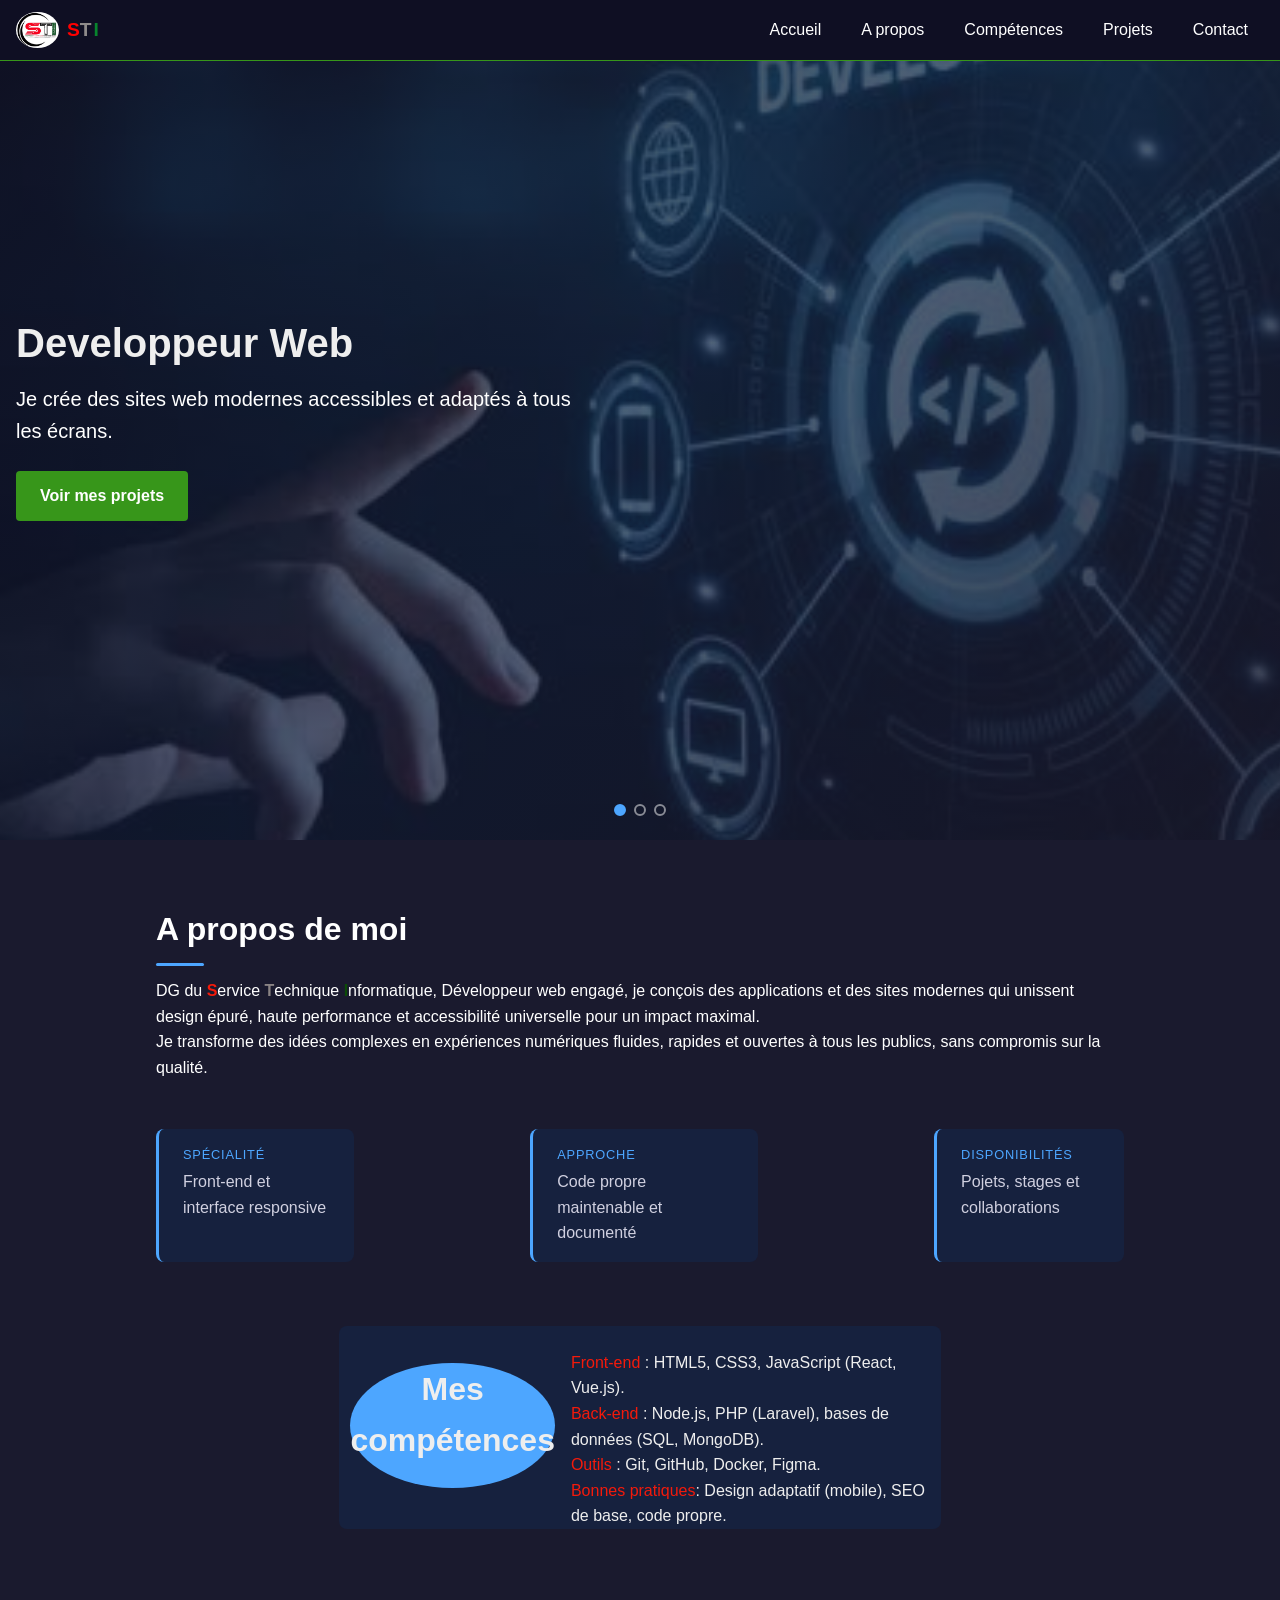
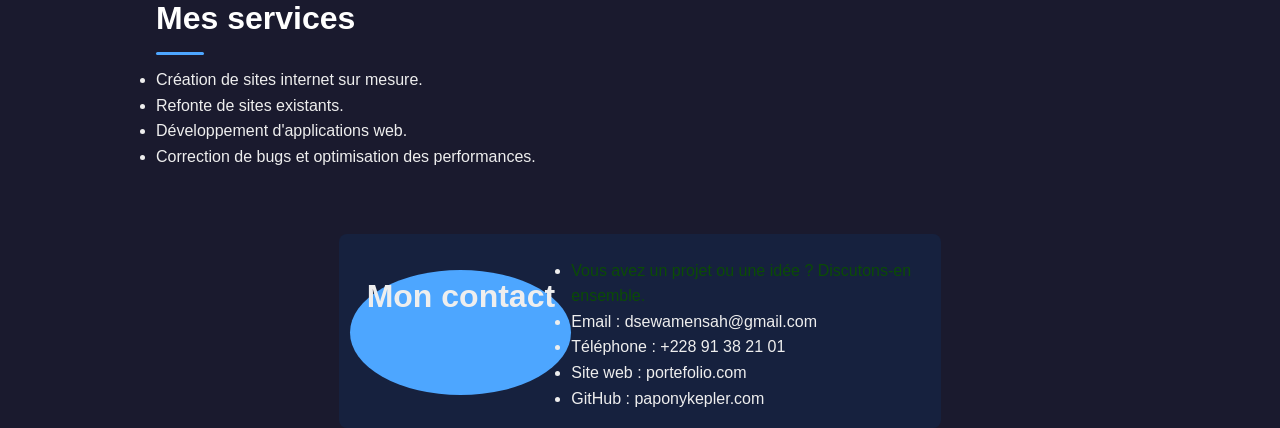
==== index.html @ 74daf508 "portefoliosit" ====
<!DOCTYPE html>
<html lang="en">


<head>
    <meta charset="UTF-8">
    <meta name="viewport" content="width=device-width, initial-scale=1.0">
    <link rel="icon" href="monlogo.jpg">
    <link rel="stylesheet" href="portefolio.css">
    <title>STI</title>   
    
</head>

<body>


    <header class="header">

    <div class="container bar">                                                                                       <!-- ici on a deux classes-->
        <a href="#accueil" class="logo">
            <img src="monlogo.jpg"  alt="logo">
            <span class="s">S<span class="t">T</span><span class="i">I </span></span>
        </a>
         <button type="button" aria-label="Ouvrir le menu" class="menu-btn" id="menu-btn" >  ☰ </button>      <!-- Création du bouton de l'icone menu-->
    </div>                                                                                                     <!-- aria-label: donne une accessibilité à l'icone du menu-->

    
    <nav class="menu" id="menu">
        <ul>
            <li> <a href="#accueil"> Accueil</a></li>
            <li> <a href="#a propos"> A propos</a></li>
            <li> <a href="#competences"> Compétences</a></li>
            <li> <a href="#projet"> Projets</a></li>
            <li> <a href="#contact"> Contact</a></li>
        </ul>
    </nav>

    </header>



    <main>
       <section  class="hero" id="hero">
           <div class="hero_slides">
              <article class="hero_slide  is-active">

                <div class="hero_bg" style="background-image: url(image1.jpg);"></div>
                <div class="cover"></div>

                <div class="hero_content">
                    <h1> Developpeur Web</h1>
                    <p>Je crée des sites web modernes accessibles et adaptés à tous les écrans.</p>
                    <a href="#" class="hero_btn"> Voir mes projets</a>
                </div>
              </article>

              <article class="hero_slide">
                <div class="hero_bg" style="background-image: url(image3.jpg);"></div>
                <div class="cover"></div>

                <div class="hero_content">
                <h1> Html, CSS, JavaScript</h1>
                <p> Des interfaces soignées avec code clair et facile à maintenir.</p>
                <a href="#" class="hero_btn"> Mes compétences</a>
                </div>
              </article>

              <article class="hero_slide">
                <div class="hero_bg" style="background-image: url(image5.jpg);"></div>
                <div class="cover"></div>

                  <div class="hero_content">
                  <h1> Travaillons ensemble</h1>  
                  <p> Disponible pour des projets, stages ou collaborations.</p>
                  <a href="#" class="hero_btn"> Me contacter</a>
                  </div>
              </article>
                
            </div>
  <!-- création des boutons qui vont permettre à l'utilisateur de revenir en arrière-->           
            <div class="hero_dots" role="tablist"  aria-label=" choisir une diapositive">
                <button type=" button" class=" hero_dot is-active" aria-label=" diapositive 1" aria-current="true"></button>
                <button type=" button" class=" hero_dot" aria-label=" diapositive 2"></button>
                <button type=" button" class=" hero_dot"  aria-label=" diapositive 3"></button>
            </div>
        
       </section>
            



         
    </main>
    <!--a propos-->
            <section class="section" id="a propos">
                <div class="container">
                   <h2 class="section-titre">A propos de moi</h2>
                   <div class="about">                    <!--zone qui porte le nom du rôle de la section-->
                      <div class="about_text">            <!--zone de texte du rôle-->
                        <p>DG du <strong style="color: #f31a0b"> S</strong>ervice 
                            <strong style="color: #8a8484">T</strong>echnique 
                            <strong style="color: #0b4b06">I</strong>nformatique,
                            Développeur web engagé, je conçois des applications et des sites modernes
                            qui unissent design épuré, haute performance et accessibilité universelle
                            pour un impact maximal.
                        </p>
                        <p>Je transforme des idées complexes en expériences numériques fluides, 
                          rapides et ouvertes à tous les publics, sans compromis sur la qualité.
                        </p>
                      </div>
                      <ul class="about_list">
                        <li><span class="about_label">Spécialité</span> Front-end et interface responsive</li>
                        <li><span class="about_label">Approche</span> Code propre maintenable et documenté</li>
                        <li><span class="about_label">Disponibilités</span> Pojets, stages et collaborations</li>
                      </ul>
                   </div>
                </div>
            </section>

            <!--compétences-->
            <section class="section2">
                <div class="container2">   <!--zone invisible-->
                    <div class="rond">
                    <h2 class="section-titre2"> Mes compétences</h2>  
                    </div>
                    <div class="competences">
                        <ul class="competences_list">
                             <li><span class="competences_label" style="color: #f31a0b">Front-end</span> : HTML5, CSS3, JavaScript (React, Vue.js).</li>
                             <li><span class="competences_label" style="color: #f31a0b">Back-end</span> : Node.js, PHP (Laravel), bases de données (SQL, MongoDB).</li>
                             <li><span class="competences_label" style="color: #f31a0b">Outils</span> : Git, GitHub, Docker, Figma.</li>
                             <li><span class="competences_label" style="color: #f31a0b">Bonnes pratiques</span>: Design adaptatif (mobile), SEO de base, code propre.</li>
                    </div>
                        </ul>
                </div>
            </section>

            <!--services-->
            <section class="section">
                <div class="container">
                   <h2 class="section-titre"> Mes services</h2> 
                   <div class="services">
                       <ul class="services_list">
                           <li><span class="services_label">Création de sites internet sur mesure.</span></li>
                           <li><span class="services_label">Refonte de sites existants.</span></li>
                           <li><span class="services_label">Développement d'applications web.</span></li>
                           <li><span class="services_label">Correction de bugs et optimisation des performances.</span></li>
                       </ul>
                    
                    </div>
                    
                </div>
            </section>

            <!--contact-->
            <section class="section4">
                <div class="container4">
                    <div class="rond">
                       <h2 class="section-titre4"> Mon contact</h2> 
                    </div>
                   <div class="contact">
                       <ul class="contact_list">
                            <li><span class="contact_label" style="color:#0b4b06">Vous avez un projet ou une idée ? Discutons-en ensemble.</span></li>
                            <li><span class="contact_label">Email : dsewamensah@gmail.com</span></li>
                            <li><span class="contact_label">Téléphone : +228 91 38 21 01</span></li>
                            <li><span class="contact_label">Site web : portefolio.com</span></li>
                            <li><span class="contact_label">GitHub : paponykepler.com</span></li>
                       </ul>
                   </div>
                </div>
            </section>


    <footer>

    </footer>
    <script src="portefolio.js">
        
    </script>
</body>
</html>
---- portefolio.css ----
*{                              /* l'étoile est un sélecteur universel que veut 
                               qu'on applique ces 3 propriétés à toutes les balises de la page web*/
    box-sizing: border-box;
    margin: 0;
    padding: 0;
}

body{                                           /* Ce sélecteur body c'est pour définir la police des textes*/
    font-family: Arial, sans-serif;
    background: #1a1a2e;
    color: #eee;                                       /* couleur des textes*/
    line-height: 1.6;                                    /*hauteur entre les lignes de textes pour une bonne visibilité*/
}

.header{
    position: fixed;                                     /* pour que le header ne bouge pas*/
    top: 0;                                              /*pas de padding ni de margin*/
    left: 0;
    right: 0;
    border-bottom: 1px solid #37961a;
    background: #0f0f23;
    z-index: 100;                              /* pour qu'en défilant la page du site les choses passent en dessous du nom du header qui est en haut*/
}


.container{
    max-width: 1000px; 
    margin: 0 auto;
    padding: 0 1rem;
}


.bar{
    display: flex;
    justify-content: space-between;    /* met l'espace entre les textes et les objets qui sont sur header*/
    align-items: center;            /* veut dire centrer verticalement */
    height: 60px; 
}

a{
    color: #4da6ff;
   text-decoration: none;         /* Pour enlever le soulignement d'un lien */
}

.logo img{                /*ceci concerne uniquement l'image du logo*/
    display: block;
    height: 36px;
    width: auto;
    border-radius: 50%;    /* pour rendre le logo rond*/
}

.logo{                       /* cette classe concerne le logo et son nom*/
    display: inline-flex;
    align-items: center;
    gap: 0.5rem;
    font-size: 1.2rem;
    font-weight: bold;
    color: #fff; 
}
.s{
    color: red;
}

.t{
    color: rgb(143, 139, 139);
    
}

.i{
    color: rgb(8, 133, 45);
    padding-left: 0.12rem;         
}

.menu-btn{                              /*style du bouton*/
    display: block;
    font-size: 1.5rem;                 /*1rem= 16px*/
    background: none;                  /*que l'icone du menu n'est pas de couleur de fond*/
    border: 1px solid #555;
    color: #fff;
    padding: 0.3rem 0.6rem;
    cursor: pointer;
    border-radius: 4px;
}

.menu{
    display: none;
    position: fixed;
    top: 60px;
    left: 0;
    right: 0;
    bottom: 0;
    background: 0;
    background: #16213e;
    padding: 1rem;
    z-index: 99;

}

.menu.open{
    display: block;
}

.menu ul{
    list-style: none;

}

.menu li {
    margin-bottom: 0.5rem;

}

.menu a {
    display: block;
    color: #fff;
    padding: 1rem;
    border-radius: 4px;
}

.menu a:hover{
    background: rgb(63, 95, 63);
   
}


/* affichage écran ordinateur*/
 @media (min-width: 768px){ 
       .header{
        display: flex;
        align-items: center;
        justify-content: center;
        padding: 0 1rem;
       }
       .bar{
        flex: 1;                  /* occupe l'espace qui est disponible*/
        max-width: 1000px;
        padding: 0;
       }
       .menu-btn{
        display: none;             /*pour cacher le menu*/
       }
       .menu{
        display: block;
        position: static;
        background: none;
        padding: 0;
        width: auto;
       }
       .menu ul{
        display: flex;
        gap: 0.5rem;
        
       }
       .menu li{
        margin: 0;

       }

       .menu a{
        padding: 0.5rem 1rem;
        font-size: 1rem;
       }
    }

    /*intégrer le contenu du menu sur l'écran du menu*/
    body.menu-open{
        overflow: hidden;             /* overflow dans le contexte de menu-open bloque la page principale web et n'ouvre que le menu*/
    }

    @media (min-width: 768px){                  /*si width < 768px c'est écran de téléphone, si width >= 768px c'est écran d'ordinateur*/
    
        body.menu-open{
            overflow: auto;           /*pour fair apparaître la barre de défilement lorsque le texte du menu déborde*/
        }
    }
    
    
    /* le code ci-dessous permet de styliser une section principale 
    pour qu'elle occupe toute la largeur de l'écran et 
    s'adapte automatiquement à la hauteur restante de la
    fenêtre d'affichage sans provoquer de barre de défilement. */
    .hero{ 
        position: relative;
        width: 100%;
        height: calc(100vh - 60px);             /*pour ne pas scroller en utilise vh */
        min-height: 400px;
        overflow: hidden;                     /*Masque tout contenu, image ou animation qui
                                                 dépasse les limites de ce conteneur.*/
    }

    .hero_slides{
        position: relative;
        width: 100%;
        height: 100%;

    }

    .hero_slide{
        position: absolute;
        inset: 0;             /* inset a 4 valeurs en lui : top, left, right, bottom */
        opacity: 0;           /*  opacity zéro :veut dire invisible*/
        visibility: hidden;   /* l'objet sera invisible mais va garder sa place*/  /* c'est un peu comme display: none; mais celui-ci enlève carrément l'objet*/
        transition: opacity 0.5s ease-in-out, visibility 0.5s ease-in-out;
    }

    .hero_slide.is-active{
        opacity: 1;
        visibility: visible;
        z-index: 1;
    }

    .hero_bg{
        position: absolute;
        inset: 0;
        background-size: cover;              /* pour agrandir une seule image afin qu'elle occupe tout l'écran*/
        background-position: center;
        
        transform: scale(1);
        transition: transform 0.5s ease;
    }

    

    .hero_slide.is-active .hero_bg{
        transform: scale(1.6);
    }

    .cover{
        position: absolute;
        inset: 0;
        background: linear-gradient(                                                  /*couleur de la couverture*/
            135deg,
            rgba(15, 15, 35, 0.85) 0%,
            rgba(22, 33, 62, 0.7) 50%,
            rgba(26, 26, 46, 0.85) 100%
        );
    }

    .hero_content{
        position: relative;
        z-index: 2;
        display: flex;
        flex-direction: column;
        justify-content: center;
        height: 100%;
        padding: 2rem 1rem;
        max-width: 600px;
    }

    .hero_content h1{
        font-size: clamp(1.75rem, 5vw, 2.5rem);    /* pour s'adapter aux 2 écrans*/
        margin-bottom: 1rem;
        line-height: 1.2;

    }
    .hero_content p{
        font-size: clamp(1rem, 2vw, 1.25rem); 
        color: #fff;
        margin-bottom: 1.5rem;
    }

    .hero_btn{
        display: inline-block;
        align-self: flex-start; /*le bouton doit être très petit*/
        background: #37961a;
        color: #fff;
        padding: 0.75rem 1.5rem;
        border-radius: 4px;
        font-weight: bold;
        transition: background 0.2s;
    }

    .hero_btn:hover{
        background: #3d8fd9;
    }

    .logo:hover {
       color: white;
    }

    .hero_dots{
        position: absolute;     /* donne une autre position indépendante de la position principale des autres*/
        bottom: 1.5rem;
        left: 50%;              /* doit se situer au milieu*/
        transform: translateX(-50%); /* déplacer un peu vers la gauche par rapport à sa position initiale*/
        z-index: 3;
        display: flex;
        gap: 0.5rem;
    }

    .hero_dot{
        width: 12px;
        height: 12px;
        border-radius: 50%;
        border: 2px solid #fff;
        background: transparent;
        cursor: pointer;
        transition: opacity 0.2s, background 0.2s;
        padding: 0;
        opacity:0.5;
    }

    .hero_dot.is-active,
    .hero_dot:hover{
        opacity: 1;
        background: #4da6ff;
        border-color: #4da6ff;
    }


    /*style section*/

/*Mise en forme de la section 1*/
    .section{
        padding: 4rem 0;
    }

    .section-titre{
        font-size: clamp(1.5rem, 5vw, 2rem);    /*pr que la taille s'adapte au tel et à l'ordi*/
        margin-bottom: 0.75rem;
        color: #fff;
    }
    .section-titre::after{                  /*tracer un petit trait en dessous du titre*/
        content:"";                         /* pour que le trait s'affiche*/
        display: block; 
        width: 48px;
        height: 3px;
        margin-top:0.5rem;
        background: #4da6ff;             /* couleur du trait*/
        border-radius: 4px;
    }
    .about{
        display: grid;
        gap: 2rem;
    }

    .about_text{
        margin-bottom: 1rem;
        color: #fff;
    }
    .about_list{
        list-style: none;
        display: flex;
        gap: 11rem;
    }

    .about_list li{
        padding: 1rem 1.5rem;
        background: #16213e;
        border-radius: 8px;
        border-left: 3px solid #4da6ff;
        color: #d0d0e0;
    }
     .about_label{
        display: block;
        font-size: 0.8rem;  
        text-transform: uppercase;         /* met les textex en majuscule sans passer par html*/
        letter-spacing: 0.05rem;           /*met un petit écart entre les lettres*/
        color: #4da6ff;
        margin-bottom: 0.25rem;
     }


/*Mise en forme de la section 2*/
    .section2{
        display: flex;
        justify-content: center;
    }
    .container2{
        background-color: #16213e;
        padding-top: 1.5rem;
        width:47%;
        display: flex;
        justify-content:center;
        padding-bottom: 0.1px;
        padding-left: 0.70rem;
        border-radius: 0.5rem;
        
     }

    .rond{
       background:#4da6ff;
        border-radius:55%;
        width:250px;
        height:125px;
        margin-bottom:2rem;
        margin-top: 0.8rem;
        padding: 0.75rem 0;
        align-items: flex-start;
    
    } 
    .section-titre2{
        font-size: clamp(1.5rem, 5vw, 2rem);
        text-align: center;
        display:flex;
        justify-content:center;
        margin-top:-11px;
        
    }
    .competences_list li{
        list-style: none;
        margin-left:1rem;
        /* flex-direction: column; */   
    }
    




     .section4{
        display: flex;
        justify-content: center;
    }
    .container4{
        background-color: #16213e;
        padding-top: 1.5rem;
        width:47%;
        display: flex;
        justify-content:center;
        padding-bottom: 0.1px;
        padding-left: 0.70rem;
        border-radius: 0.5rem;
        
     }

    .rond{
       background:#4da6ff;
        border-radius:55%;
        width:250px;
        height:125px;
        margin-bottom:2rem;
        margin-top: 0.8rem;
        padding: 0.75rem 0;
        align-items: flex-start;
    
    } 
    .section-titre4{
        font-size: clamp(1.5rem, 5vw, 2rem);
        text-align: center;
        display:flex;
        justify-content:center;
        margin-top:-11px;
        
    }
    .competences_list li{
        list-style: none;
        margin-left:1rem;
        /* flex-direction: column; */   
    }
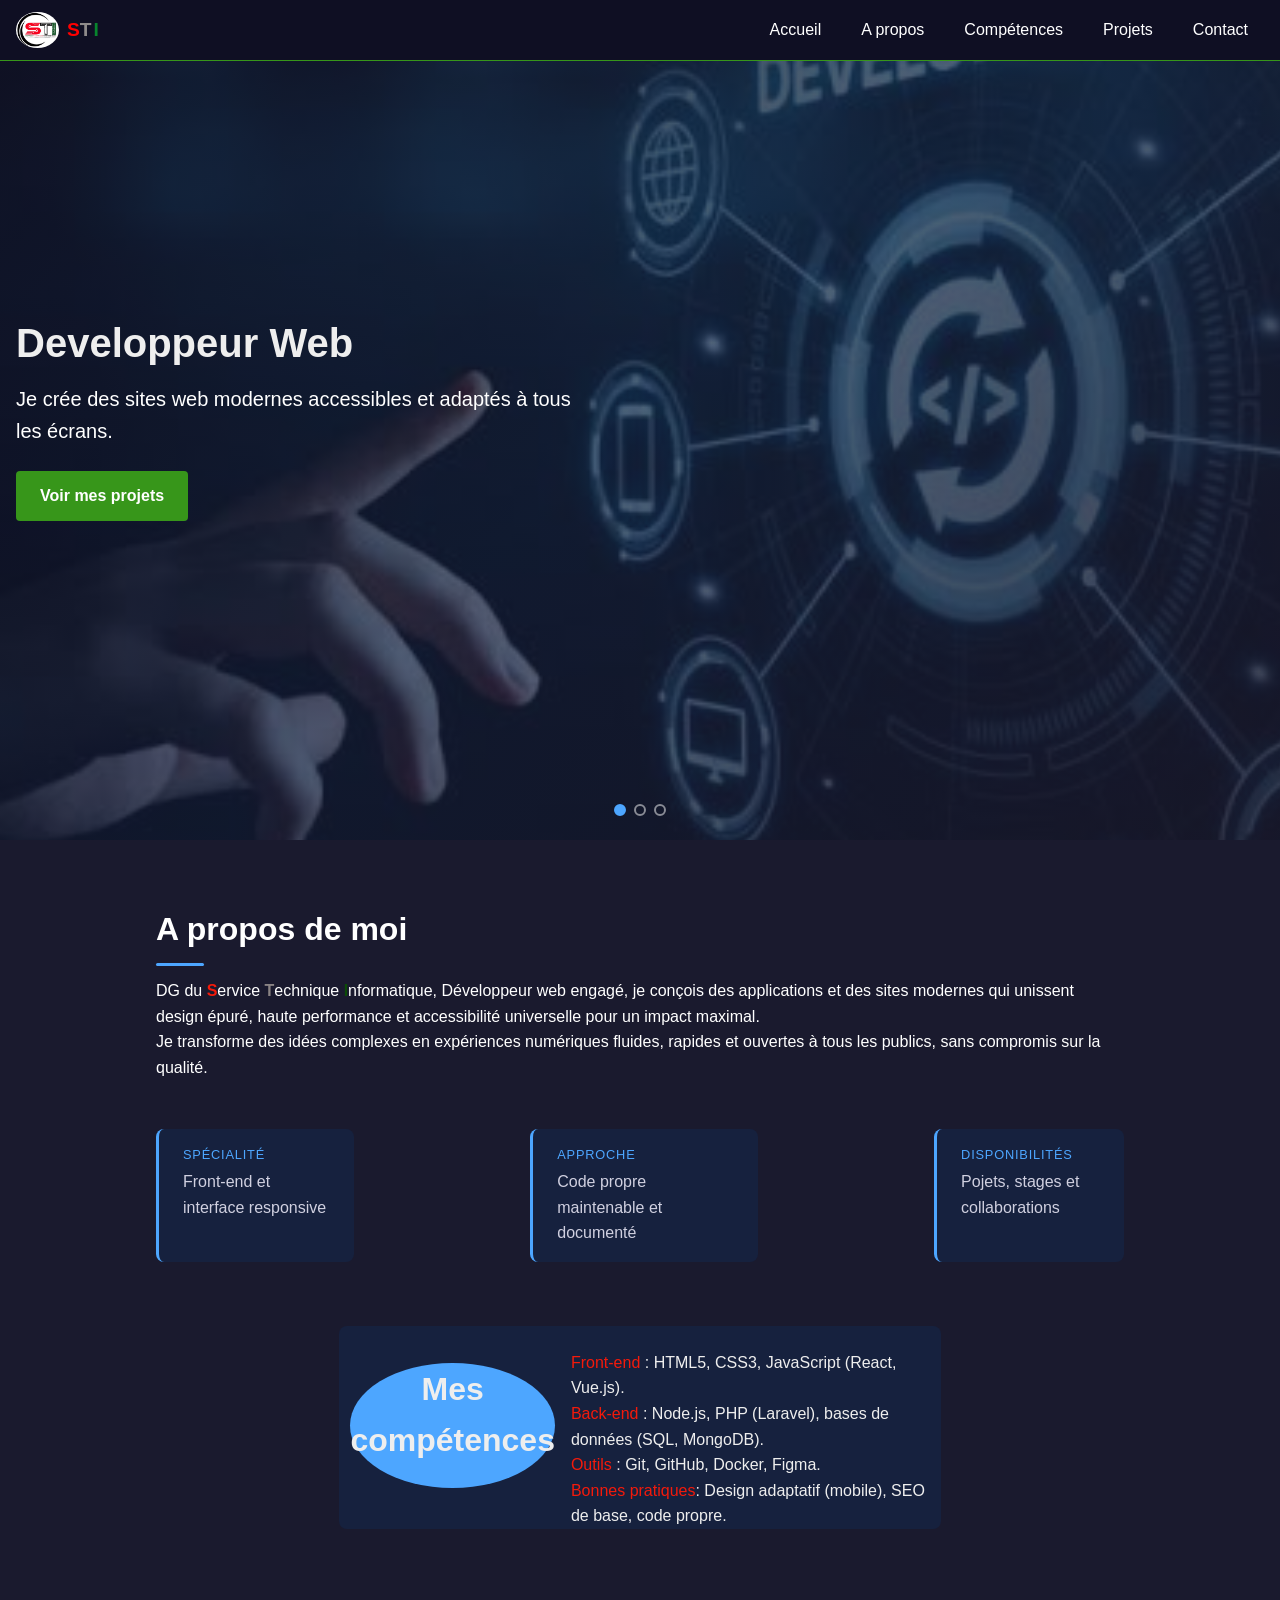
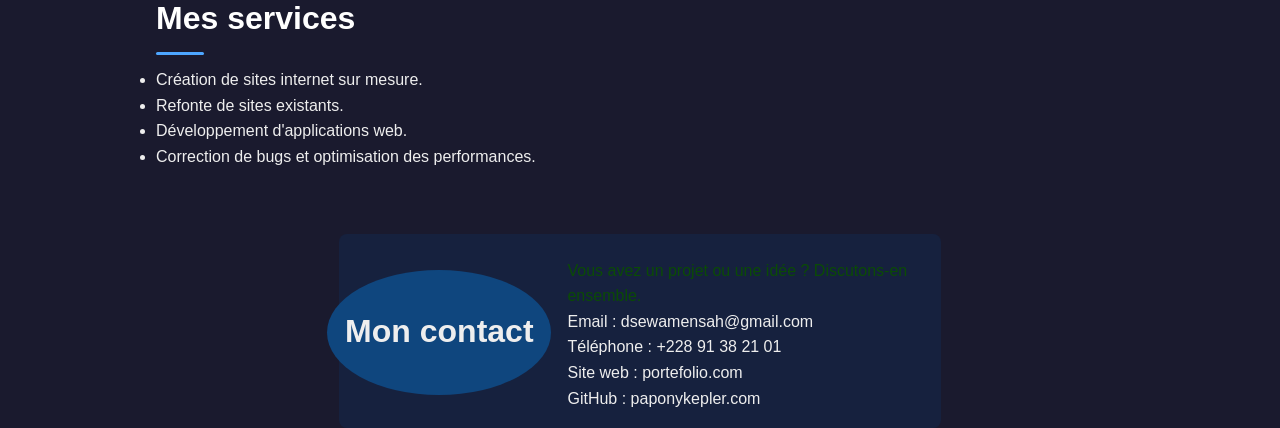
==== commit bc3b79ce: "portefoliosit" ====
--- a/index.html
+++ b/index.html
@@ -120,7 +120,7 @@
             <!--compétences-->
             <section class="section2">
                 <div class="container2">   <!--zone invisible-->
-                    <div class="rond">
+                    <div class="rond2">
                     <h2 class="section-titre2"> Mes compétences</h2>  
                     </div>
                     <div class="competences">
@@ -154,7 +154,7 @@
             <!--contact-->
             <section class="section4">
                 <div class="container4">
-                    <div class="rond">
+                    <div class="rond4">
                        <h2 class="section-titre4"> Mon contact</h2> 
                     </div>
                    <div class="contact">
--- a/portefolio.css
+++ b/portefolio.css
@@ -378,7 +378,7 @@
         
      }
 
-    .rond{
+    .rond2{
        background:#4da6ff;
         border-radius:55%;
         width:250px;
@@ -406,8 +406,8 @@
 
 
 
-
-     .section4{
+/*Mise en forme de la section 4*/
+    .section4{
         display: flex;
         justify-content: center;
     }
@@ -417,14 +417,14 @@
         width:47%;
         display: flex;
         justify-content:center;
-        padding-bottom: 0.1px;
-        padding-left: 0.70rem;
+        padding-bottom: 0.2px;
+        padding-left: -8px;
         border-radius: 0.5rem;
         
      }
 
-    .rond{
-       background:#4da6ff;
+    .rond4{
+       background:#0f467e;
         border-radius:55%;
         width:250px;
         height:125px;
@@ -432,6 +432,7 @@
         margin-top: 0.8rem;
         padding: 0.75rem 0;
         align-items: flex-start;
+        margin-left: -12px;
     
     } 
     .section-titre4{
@@ -439,10 +440,10 @@
         text-align: center;
         display:flex;
         justify-content:center;
-        margin-top:-11px;
-        
-    }
-    .competences_list li{
+        margin-top: 24px;
+        
+    }
+    .contact_list li{
         list-style: none;
         margin-left:1rem;
         /* flex-direction: column; */   
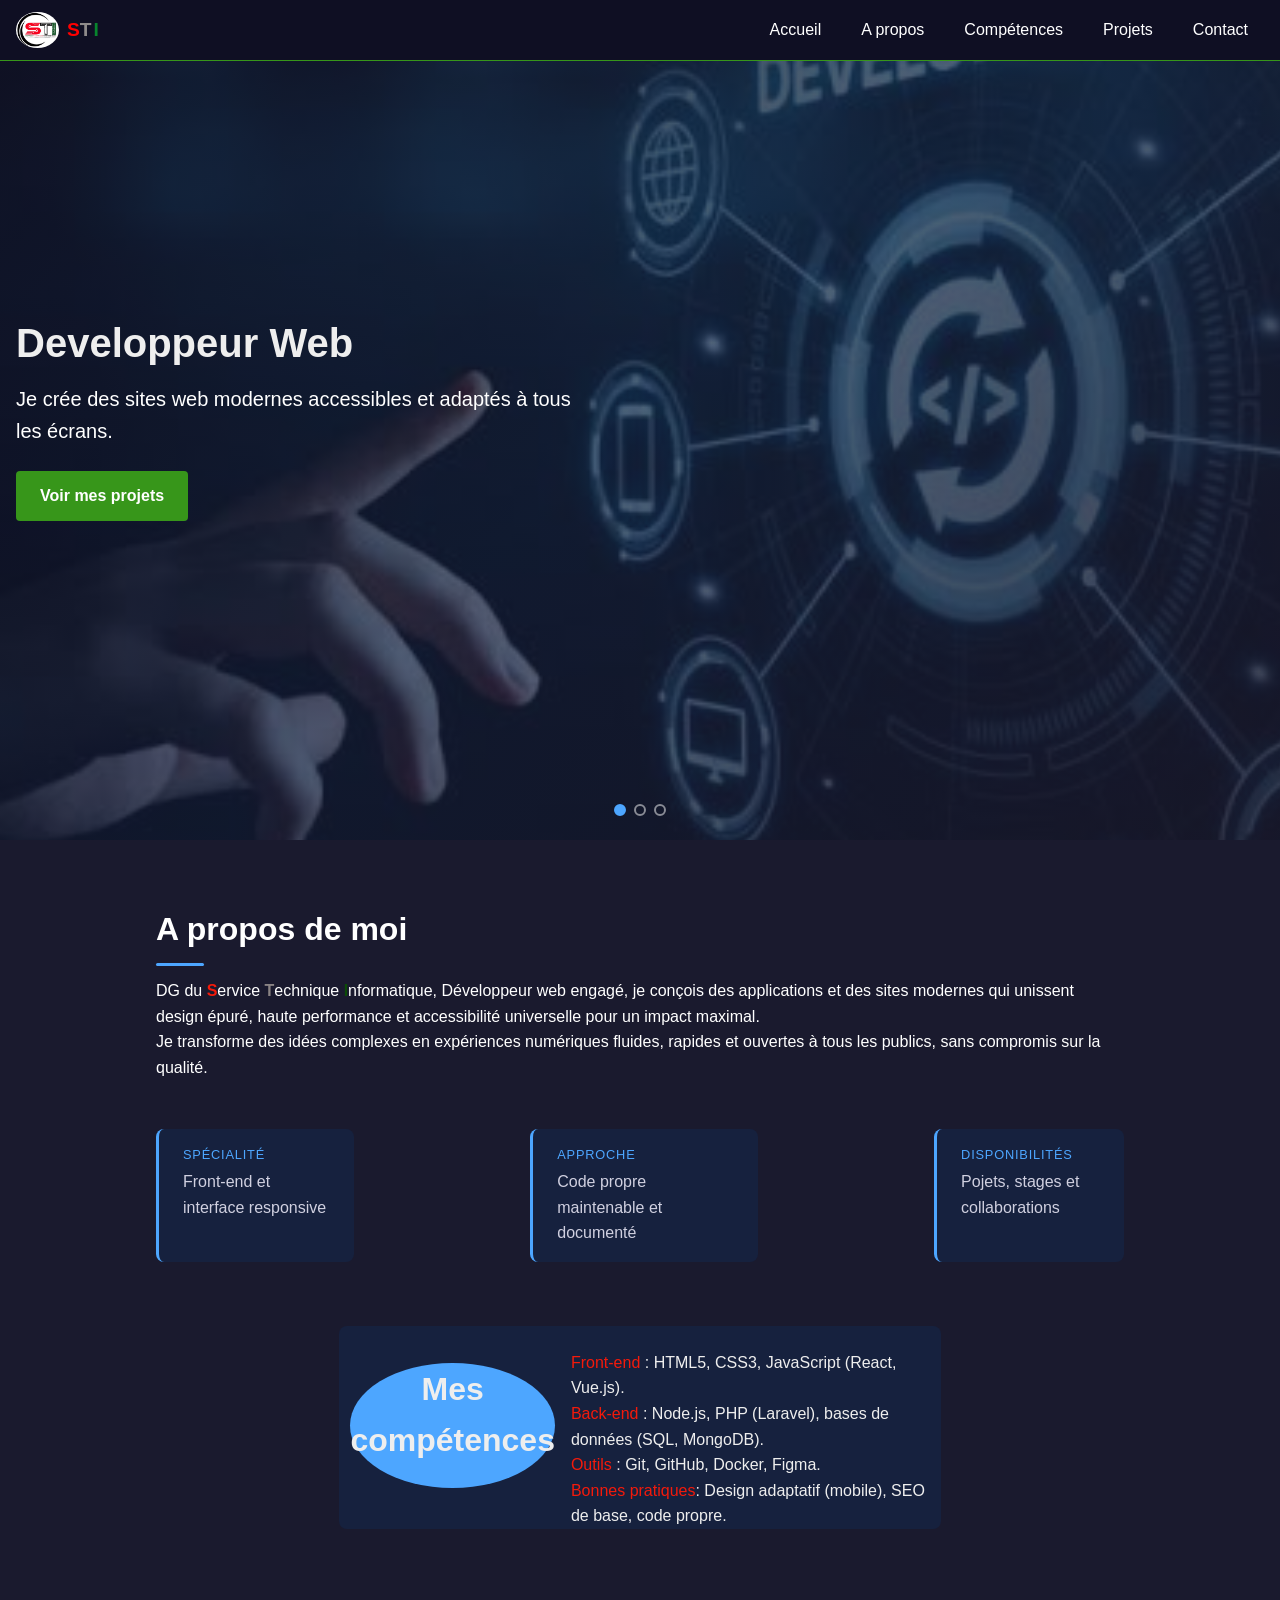
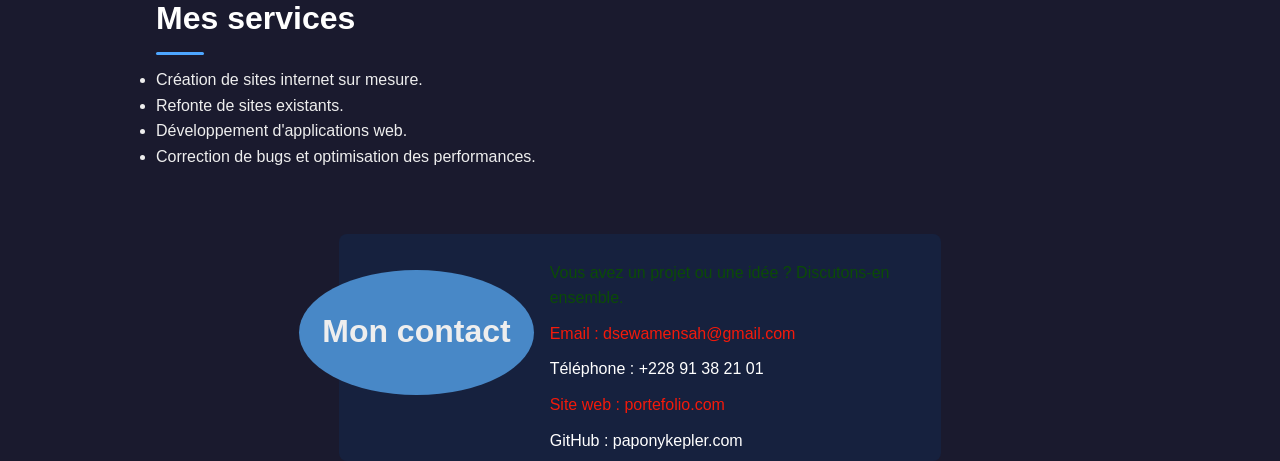
==== commit bdf72d6d: "portefoliosit" ====
--- a/index.html
+++ b/index.html
@@ -160,9 +160,9 @@
                    <div class="contact">
                        <ul class="contact_list">
                             <li><span class="contact_label" style="color:#0b4b06">Vous avez un projet ou une idée ? Discutons-en ensemble.</span></li>
-                            <li><span class="contact_label">Email : dsewamensah@gmail.com</span></li>
+                            <li><span class="contact_label" style="color:#f31a0b">Email : dsewamensah@gmail.com</span></li>
                             <li><span class="contact_label">Téléphone : +228 91 38 21 01</span></li>
-                            <li><span class="contact_label">Site web : portefolio.com</span></li>
+                            <li><span class="contact_label" style="color:#f31a0b">Site web : portefolio.com</span></li>
                             <li><span class="contact_label">GitHub : paponykepler.com</span></li>
                        </ul>
                    </div>
--- a/portefolio.css
+++ b/portefolio.css
@@ -412,19 +412,19 @@
         justify-content: center;
     }
     .container4{
-        background-color: #16213e;
+        background-color:#16213e;
         padding-top: 1.5rem;
         width:47%;
         display: flex;
         justify-content:center;
-        padding-bottom: 0.2px;
+        margin-bottom: -5px; 
         padding-left: -8px;
         border-radius: 0.5rem;
-        
+        padding-bottom: -12rem;   
      }
 
     .rond4{
-       background:#0f467e;
+       background:#4888c7;
         border-radius:55%;
         width:250px;
         height:125px;
@@ -432,7 +432,7 @@
         margin-top: 0.8rem;
         padding: 0.75rem 0;
         align-items: flex-start;
-        margin-left: -12px;
+        margin-left: -40px;
     
     } 
     .section-titre4{
@@ -446,8 +446,14 @@
     .contact_list li{
         list-style: none;
         margin-left:1rem;
-        /* flex-direction: column; */   
-    }
-
-    
-
+        flex-direction: column; 
+        padding-top: 2px; 
+    }
+
+    .contact_list li,
+    .contact_label{
+        color: #fff;
+        font-size: 1rem;
+        margin-bottom: 0.5rem;
+    }
+
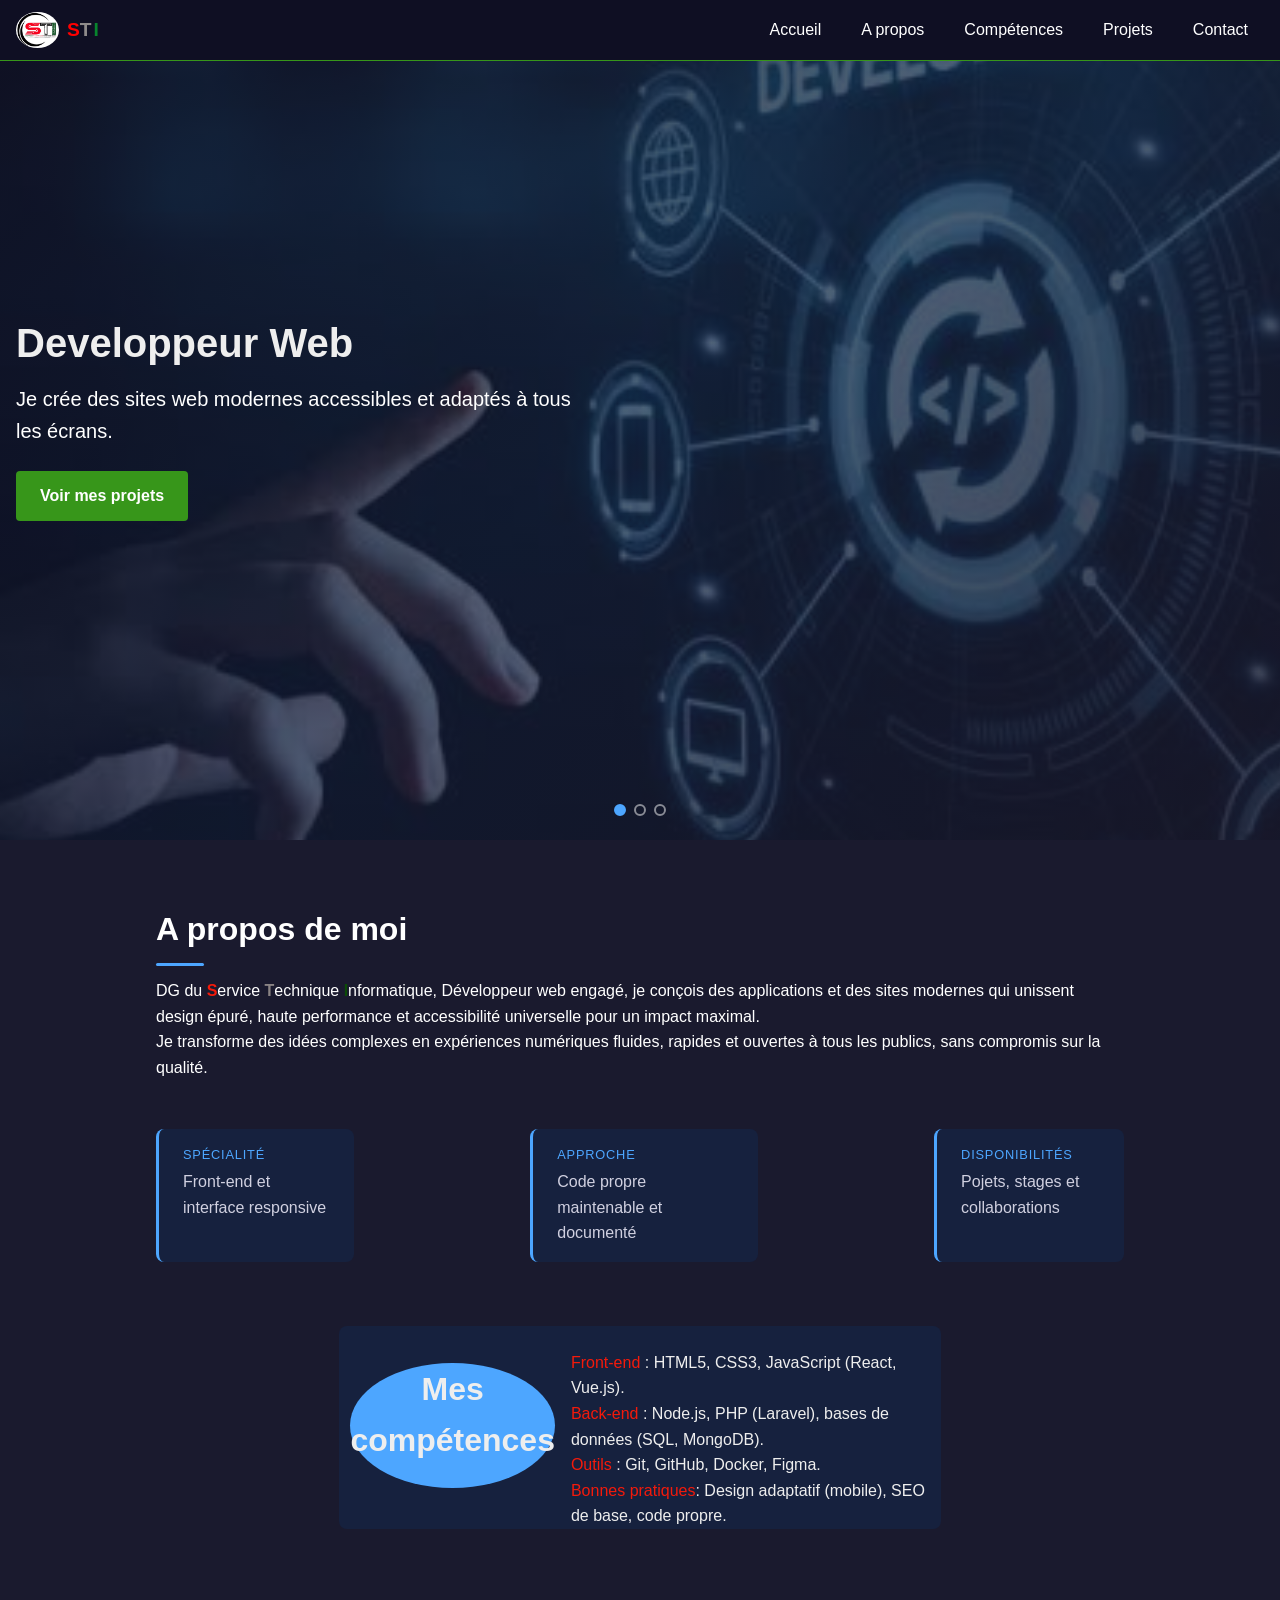
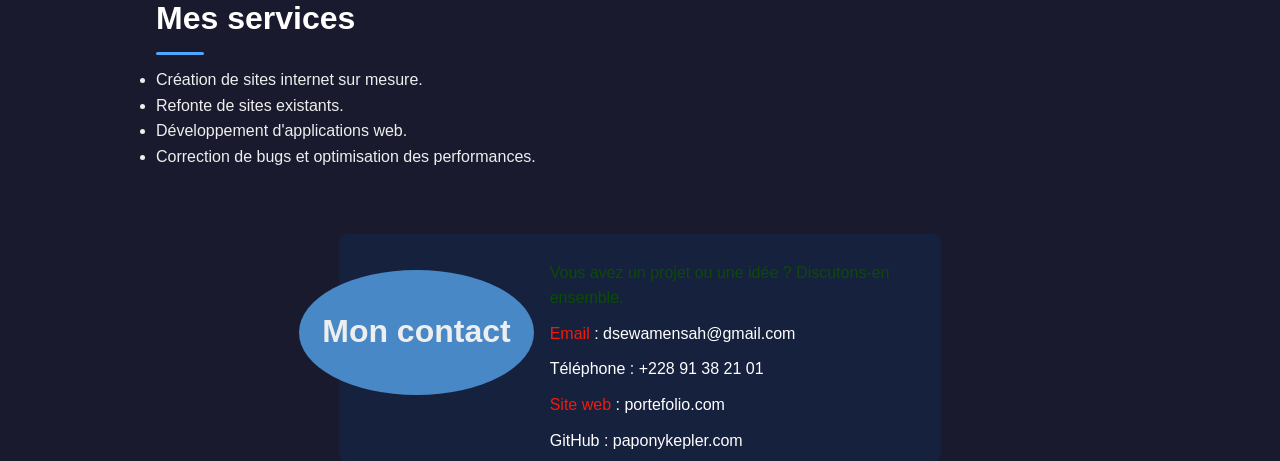
==== commit 88ca19a8: "portefoliosit" ====
--- a/index.html
+++ b/index.html
@@ -160,9 +160,9 @@
                    <div class="contact">
                        <ul class="contact_list">
                             <li><span class="contact_label" style="color:#0b4b06">Vous avez un projet ou une idée ? Discutons-en ensemble.</span></li>
-                            <li><span class="contact_label" style="color:#f31a0b">Email : dsewamensah@gmail.com</span></li>
+                            <li><span class="contact_label"><span style="color:#f31a0b">Email</span> : dsewamensah@gmail.com</span></li>
                             <li><span class="contact_label">Téléphone : +228 91 38 21 01</span></li>
-                            <li><span class="contact_label" style="color:#f31a0b">Site web : portefolio.com</span></li>
+                            <li><span class="contact_label"><span style="color:#f31a0b">Site web</span> : portefolio.com</span></li>
                             <li><span class="contact_label">GitHub : paponykepler.com</span></li>
                        </ul>
                    </div>
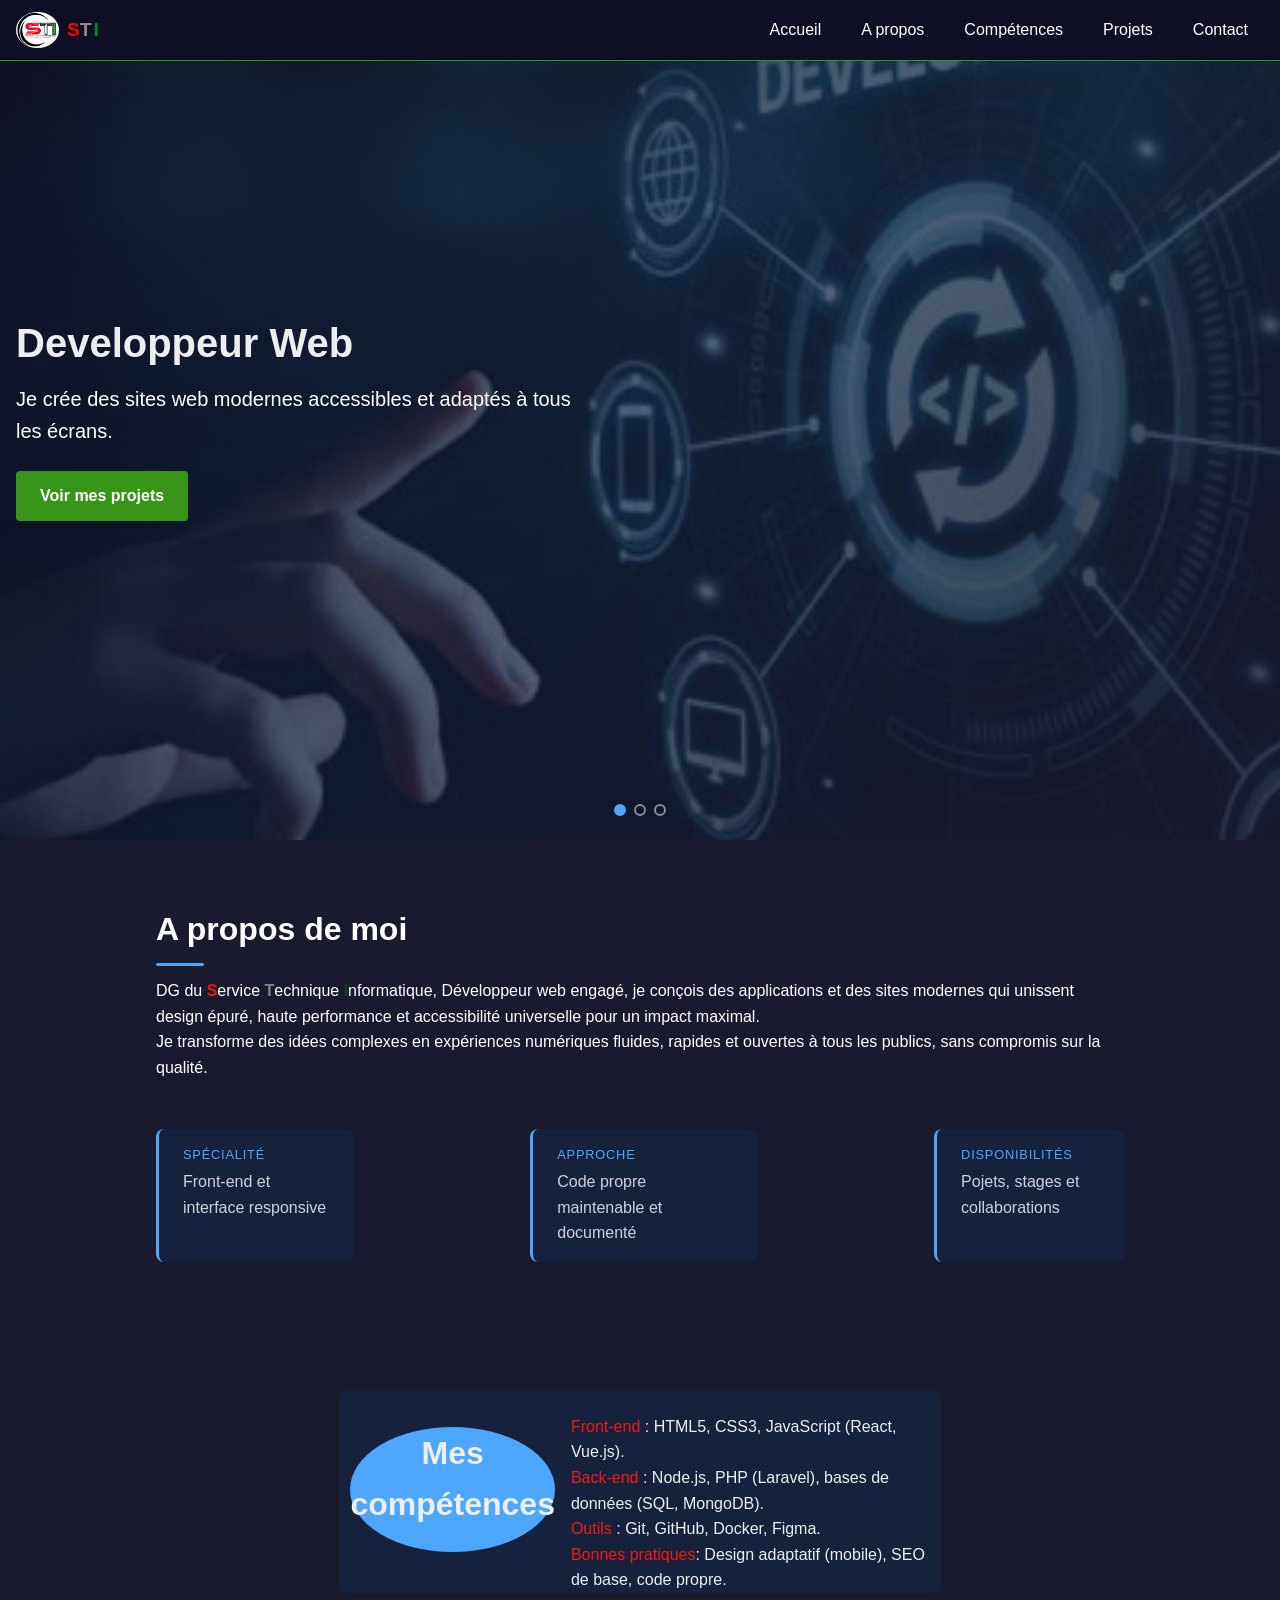
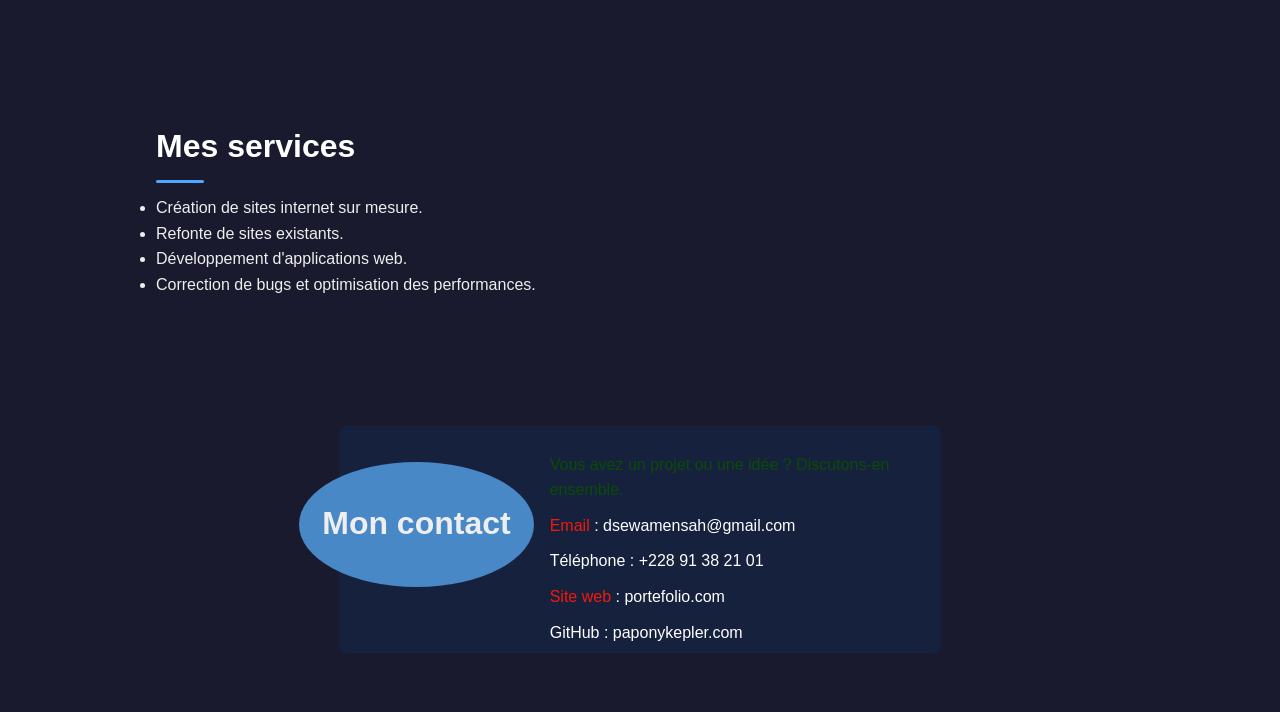
==== commit 36fb4daa: "portefoliosit" ====
--- a/index.html
+++ b/index.html
@@ -121,7 +121,7 @@
             <section class="section2">
                 <div class="container2">   <!--zone invisible-->
                     <div class="rond2">
-                    <h2 class="section-titre2"> Mes compétences</h2>  
+                    <h2 class="section2-titre"> Mes compétences</h2>  
                     </div>
                     <div class="competences">
                         <ul class="competences_list">
@@ -155,7 +155,7 @@
             <section class="section4">
                 <div class="container4">
                     <div class="rond4">
-                       <h2 class="section-titre4"> Mon contact</h2> 
+                       <h2 class="section4-titre"> Mon contact</h2> 
                     </div>
                    <div class="contact">
                        <ul class="contact_list">
--- a/portefolio.css
+++ b/portefolio.css
@@ -362,6 +362,10 @@
 
 
 /*Mise en forme de la section 2*/
+
+    .section2{
+        padding: 4rem 0;
+    }
     .section2{
         display: flex;
         justify-content: center;
@@ -389,7 +393,7 @@
         align-items: flex-start;
     
     } 
-    .section-titre2{
+    .section2-titre{
         font-size: clamp(1.5rem, 5vw, 2rem);
         text-align: center;
         display:flex;
@@ -407,6 +411,10 @@
 
 
 /*Mise en forme de la section 4*/
+
+    .section4{
+        padding: 4rem 0;
+    }
     .section4{
         display: flex;
         justify-content: center;
@@ -435,7 +443,7 @@
         margin-left: -40px;
     
     } 
-    .section-titre4{
+    .section4-titre{
         font-size: clamp(1.5rem, 5vw, 2rem);
         text-align: center;
         display:flex;
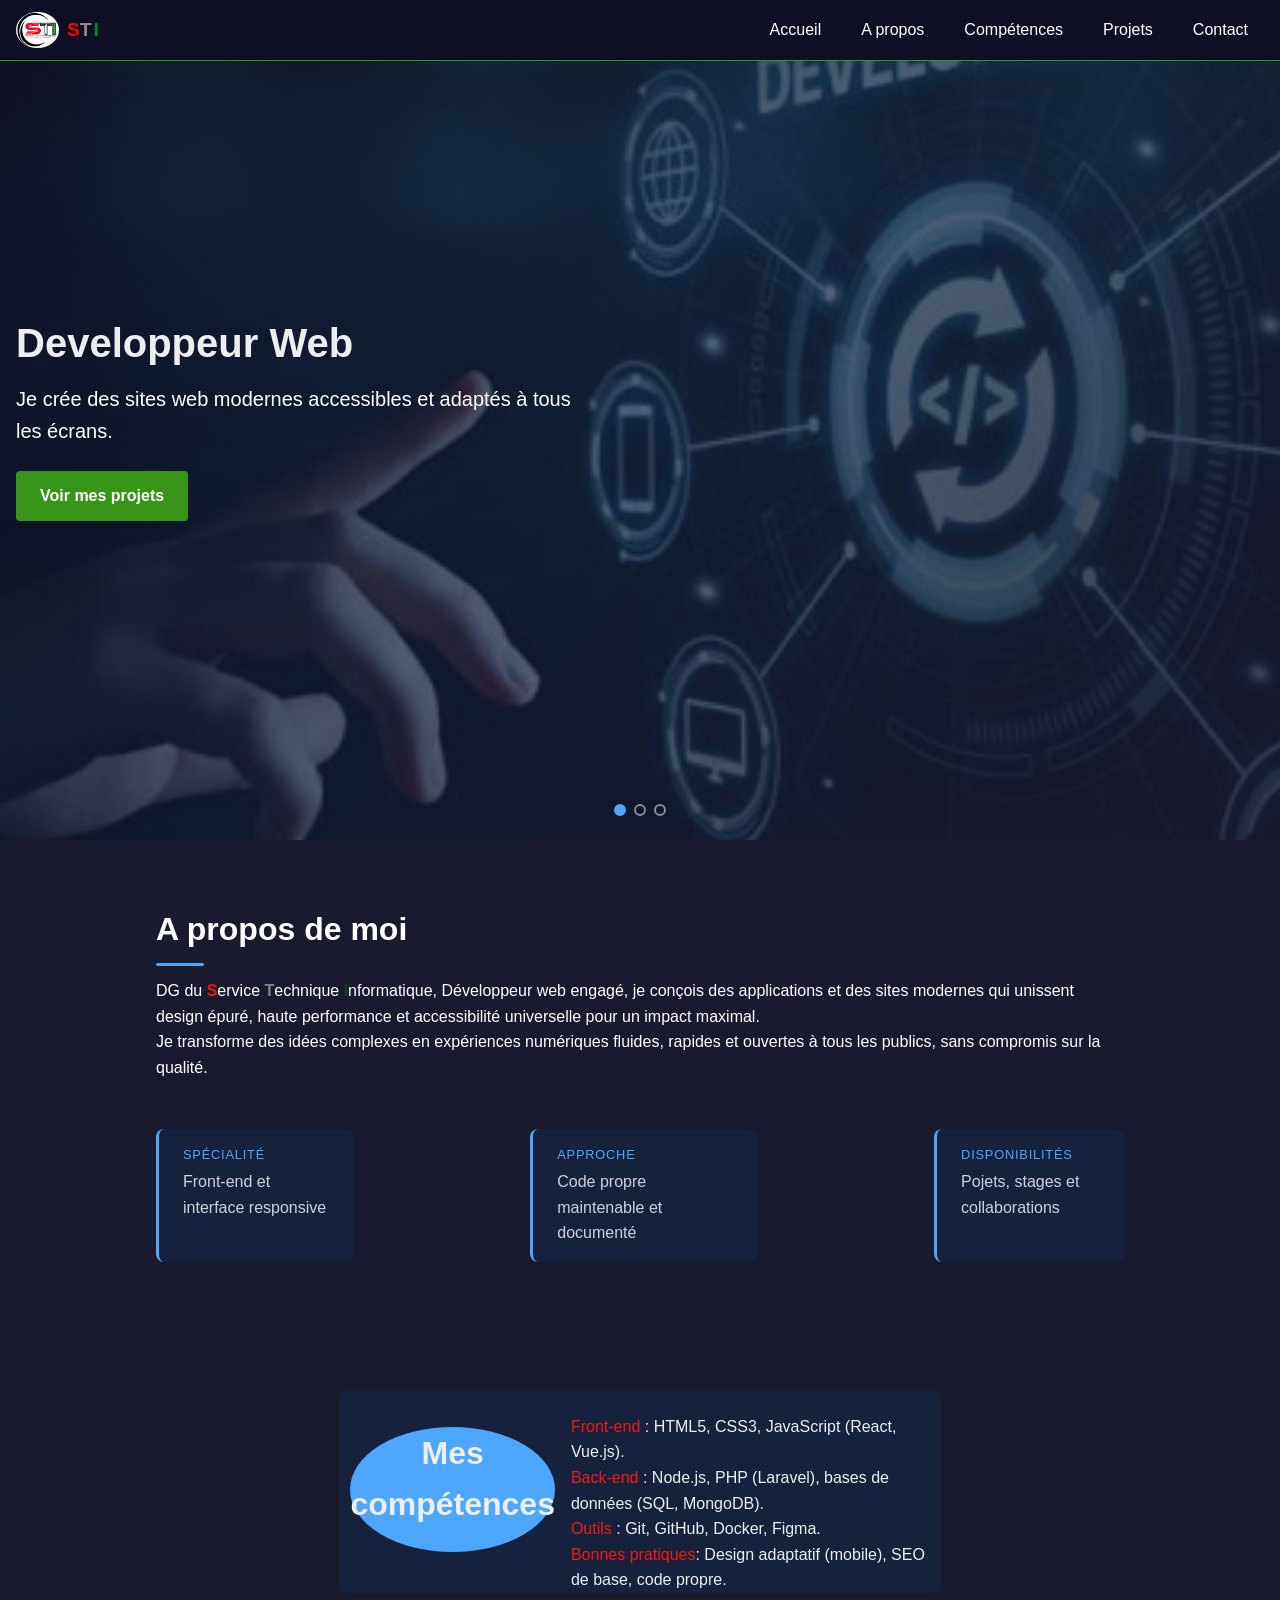
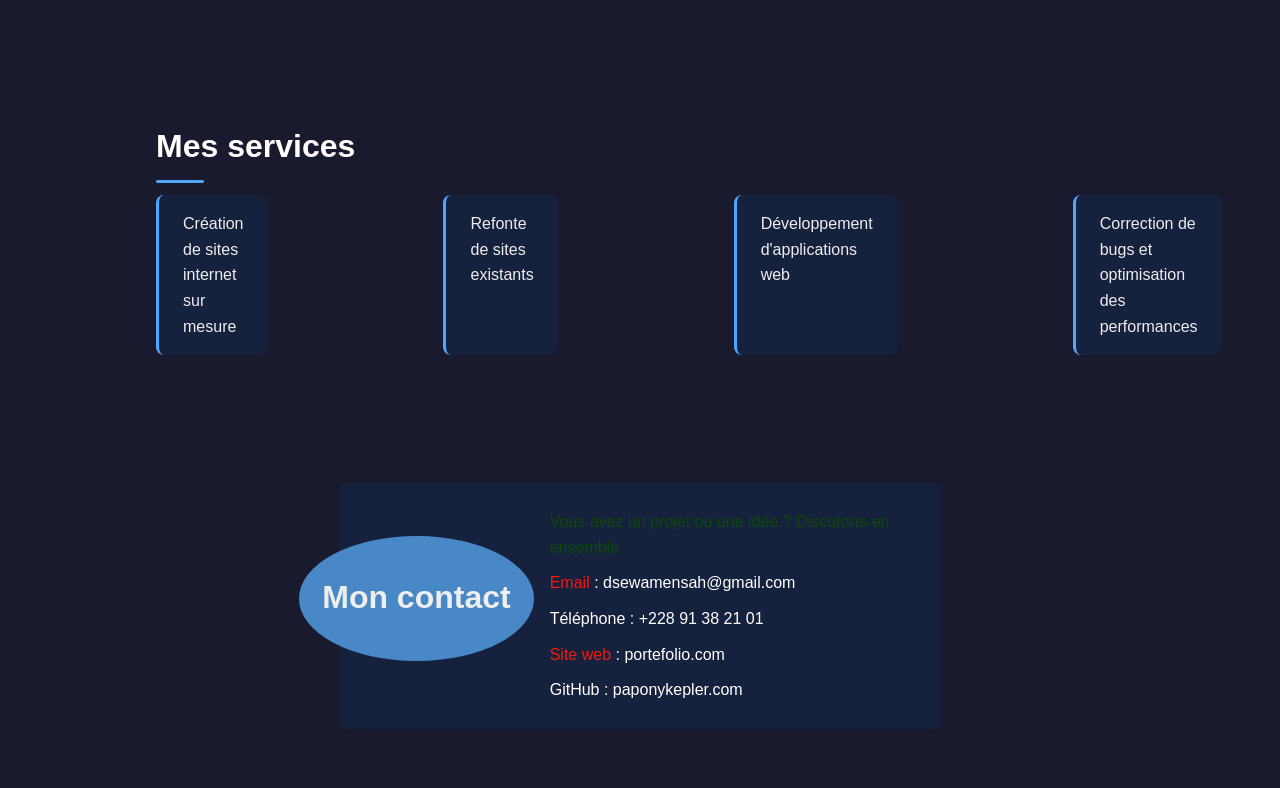
==== commit c57c3609: "portefoliosit" ====
--- a/index.html
+++ b/index.html
@@ -109,7 +109,7 @@
                         </p>
                       </div>
                       <ul class="about_list">
-                        <li><span class="about_label">Spécialité</span> Front-end et interface responsive</li>
+                        <li><span class="about_label">Spécialité</span> Front-end et interface responsive</li>  <!-- Créé des étiquettes pour chaque liste grâce au span-->
                         <li><span class="about_label">Approche</span> Code propre maintenable et documenté</li>
                         <li><span class="about_label">Disponibilités</span> Pojets, stages et collaborations</li>
                       </ul>
@@ -140,10 +140,10 @@
                    <h2 class="section-titre"> Mes services</h2> 
                    <div class="services">
                        <ul class="services_list">
-                           <li><span class="services_label">Création de sites internet sur mesure.</span></li>
-                           <li><span class="services_label">Refonte de sites existants.</span></li>
-                           <li><span class="services_label">Développement d'applications web.</span></li>
-                           <li><span class="services_label">Correction de bugs et optimisation des performances.</span></li>
+                           <li><span class="services_label">Création de sites internet sur mesure</span></li>
+                           <li><span class="services_label">Refonte de sites existants</span></li>
+                           <li><span class="services_label">Développement d'applications web</span></li>
+                           <li><span class="services_label">Correction de bugs et optimisation des performances</span></li>
                        </ul>
                     
                     </div>
--- a/portefolio.css
+++ b/portefolio.css
@@ -330,7 +330,7 @@
         border-radius: 4px;
     }
     .about{
-        display: grid;
+        display: grid;    /*Active le mode disposition lignes & colonnes pour les éléments enfants de la section services*/
         gap: 2rem;
     }
 
@@ -354,7 +354,7 @@
      .about_label{
         display: block;
         font-size: 0.8rem;  
-        text-transform: uppercase;         /* met les textex en majuscule sans passer par html*/
+        text-transform: uppercase;         /* met les textes en majuscule sans passer par html*/
         letter-spacing: 0.05rem;           /*met un petit écart entre les lettres*/
         color: #4da6ff;
         margin-bottom: 0.25rem;
@@ -407,7 +407,23 @@
         /* flex-direction: column; */   
     }
     
-
+/*Mise en forme de la section 3*/
+
+.services{
+    display: grid;    /*Active le mode disposition lignes & colonnes pour les éléments enfants de la section services*/
+    gap: 2rem; 
+}
+.services_list{
+    list-style: none;
+    display: flex;
+    gap: 11rem;
+}
+.services_list li{
+    padding: 1rem 1.5rem;
+    background: #16213e;
+    border-radius: 8px;
+    border-left: 3px solid #4da6ff;
+}
 
 
 /*Mise en forme de la section 4*/
@@ -428,7 +444,7 @@
         margin-bottom: -5px; 
         padding-left: -8px;
         border-radius: 0.5rem;
-        padding-bottom: -12rem;   
+        padding-bottom: 18px;   
      }
 
     .rond4{
@@ -437,7 +453,7 @@
         width:250px;
         height:125px;
         margin-bottom:2rem;
-        margin-top: 0.8rem;
+        margin-top: 1.8rem;
         padding: 0.75rem 0;
         align-items: flex-start;
         margin-left: -40px;
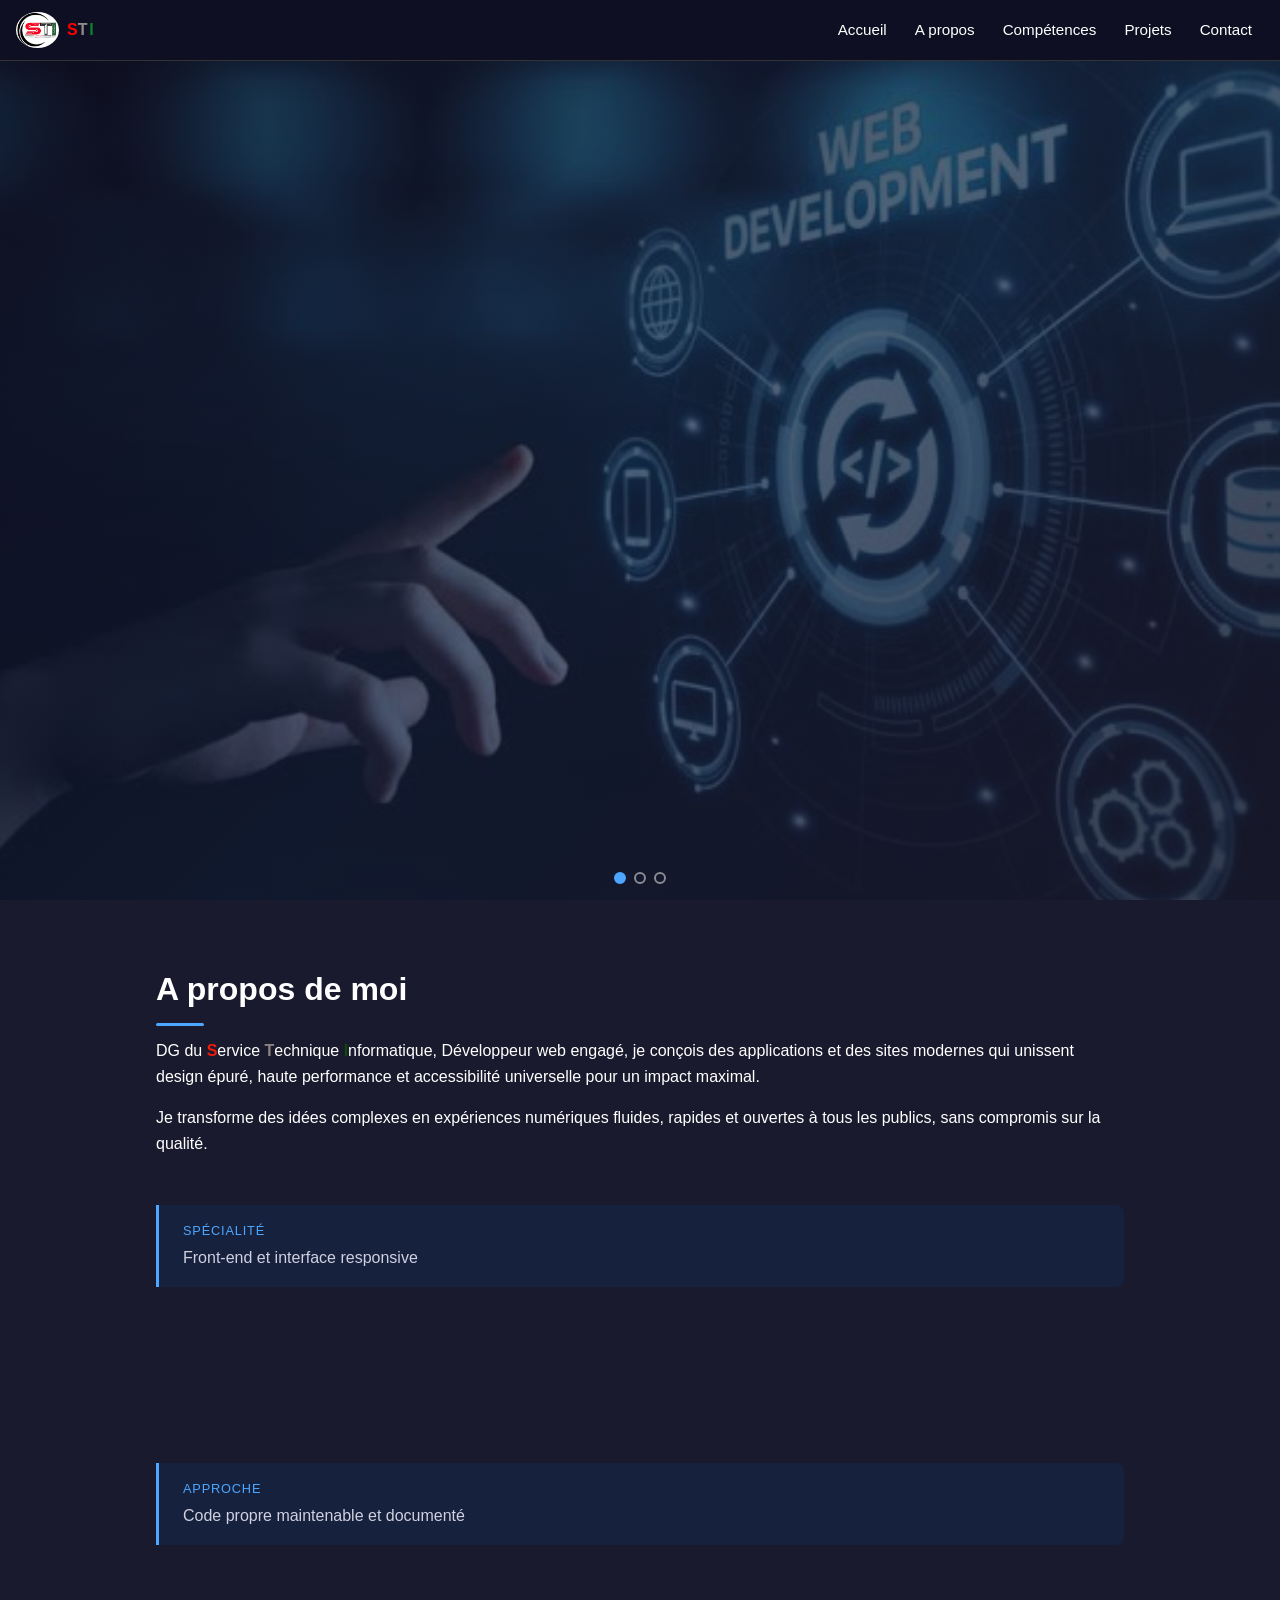
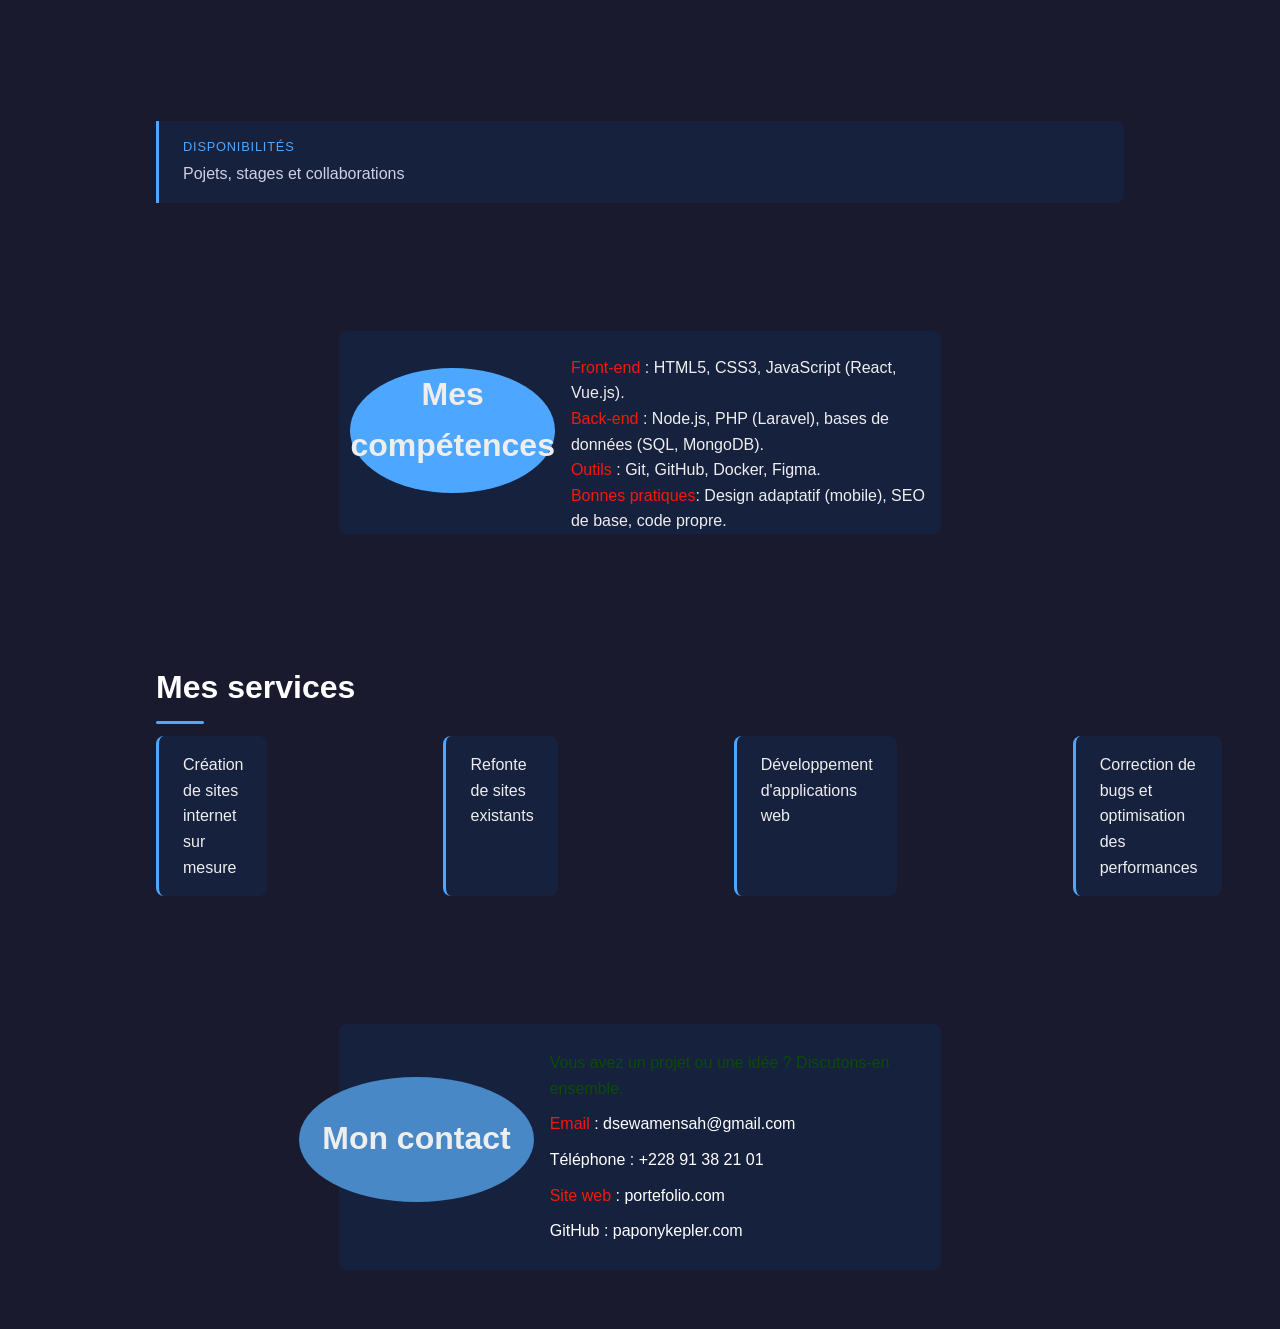
==== commit a1779f26: "portefoliosit" ====
--- a/index.html
+++ b/index.html
@@ -147,6 +147,9 @@
                        </ul>
                     
                     </div>
+     
+                    
+
                     
                 </div>
             </section>
--- a/portefolio.css
+++ b/portefolio.css
@@ -1,3 +1,9 @@
+html{
+    scroll-behavior: smooth;  /* pour que le défilement de la page soit fluide*/
+}
+
+
+
 *{                              /* l'étoile est un sélecteur universel que veut 
                                qu'on applique ces 3 propriétés à toutes les balises de la page web*/
     box-sizing: border-box;
@@ -37,9 +43,23 @@
     height: 60px; 
 }
 
+.header{
+    position:fixed;
+    top:0;
+    left: 0;
+    right: 0;
+    border-bottom: 1px solid #333;
+    background: #0f0f23;
+    z-index: 100;            /* pour qu'en défilant la page du site les choses passent en dessous du nom du header qui est en haut*/
+}
 a{
     color: #4da6ff;
    text-decoration: none;         /* Pour enlever le soulignement d'un lien */
+}
+img{
+    max-width: 100%;
+    height: auto;
+    display: block;
 }
 
 .logo img{                /*ceci concerne uniquement l'image du logo*/
@@ -132,10 +152,14 @@
         padding: 0 1rem;
        }
        .bar{
-        flex: 1;                  /* occupe l'espace qui est disponible*/
-        max-width: 1000px;
+        flex: 0 0 auto;                  /* occupe l'espace qui est disponible*/
+        max-width: none;
+        width:auto;
         padding: 0;
-       }
+        margin: 0;
+        height: 60px;
+       }
+
        .menu-btn{
         display: none;             /*pour cacher le menu*/
        }
@@ -145,10 +169,13 @@
         background: none;
         padding: 0;
         width: auto;
+        margin-left: auto;
        }
        .menu ul{
         display: flex;
-        gap: 0.5rem;
+        flex-wrap: wrap;
+        justify-content: flex-end;
+        gap: 0.25rem;
         
        }
        .menu li{
@@ -157,8 +184,9 @@
        }
 
        .menu a{
-        padding: 0.5rem 1rem;
-        font-size: 1rem;
+        padding: 0.5rem 0.75rem;
+        font-size: 0.95rem;
+        white-space: nowrap;          /* pour que le texte du menu ne se casse pas sur 2 lignes*/
        }
     }
 
@@ -173,7 +201,9 @@
             overflow: auto;           /*pour fair apparaître la barre de défilement lorsque le texte du menu déborde*/
         }
     }
-    
+    main{
+        padding-top: 60px;        /* pour que le contenu de la page ne soit pas caché par le header*/
+    }
     
     /* le code ci-dessous permet de styliser une section principale 
     pour qu'elle occupe toute la largeur de l'écran et 
@@ -183,7 +213,8 @@
         position: relative;
         width: 100%;
         height: calc(100vh - 60px);             /*pour ne pas scroller en utilise vh */
-        min-height: 400px;
+        min-height: 320px;
+        max-height: 900px;
         overflow: hidden;                     /*Masque tout contenu, image ou animation qui
                                                  dépasse les limites de ce conteneur.*/
     }
@@ -222,9 +253,13 @@
     
 
     .hero_slide.is-active .hero_bg{
-        transform: scale(1.6);
-    }
-
+        transform: scale(1.08);   /* pour agrandir l'image de fond lorsqu'elle est active*/
+    }
+    @media(min-width: 768px){
+        .hero_slide.is-active .hero_bg{
+            transform: scale(1.15);   /* pour que l'image de fond ne bouge pas lorsqu'on scroll la page*/
+        }
+    }
     .cover{
         position: absolute;
         inset: 0;
@@ -236,16 +271,27 @@
         );
     }
 
-    .hero_content{
+    @media(min-width: 768px){
+        .hero_content{
+            margin: 0;
+            padding: 2rem 2rem 4rem;
+            max-width: 640px;
+        }   
+    }
+
+  
+
+   /* .hero_content{
         position: relative;
         z-index: 2;
         display: flex;
         flex-direction: column;
         justify-content: center;
         height: 100%;
-        padding: 2rem 1rem;
+        padding: 1.5rem 1rem 4rem;
         max-width: 600px;
-    }
+        margin: 0 auto;
+    }*/
 
     .hero_content h1{
         font-size: clamp(1.75rem, 5vw, 2.5rem);    /* pour s'adapter aux 2 écrans*/
@@ -338,19 +384,81 @@
         margin-bottom: 1rem;
         color: #fff;
     }
+    .about_text p + p{
+        margin-top: 1rem;
+    }
     .about_list{
         list-style: none;
         display: flex;
+        flex-direction:column;
         gap: 11rem;
     }
 
     .about_list li{
         padding: 1rem 1.5rem;
         background: #16213e;
-        border-radius: 8px;
+        border-radius: 0 8px 8px 0;
         border-left: 3px solid #4da6ff;
         color: #d0d0e0;
     }
+    @media (min-width: 600px){
+        .about_list{
+            flex-direction: row;
+            flex-wrap: wrap;
+        }
+    }
+    .about_list li{
+        flex: 1 1 calc(50% - 0.5rem);
+        min-width: 0;
+     }
+     
+     @media (min-width: 900px){
+        about{
+            grid-template-columns: 1.2fr 1fr;
+            align-items: start;
+            gap: 3rem;
+        }
+     }
+
+     .about_list{
+        flex-direction: column;
+     }
+     .about_list li{
+        flex: none;
+        width:100%
+     }
+     
+     @media(max-width: 480px){
+        .section{
+            padding: 2.5rem 0;
+        }
+        .section2{
+            padding: 2.5rem 0;
+        }
+        .section4{
+            padding: 2.5rem 0;
+        }
+
+     }
+     .logo{
+        font-size: 1rem;
+     }
+     .log img{
+        height: 30px;
+     }
+
+     .hero_content h1{
+        font-size: 1.5rem;
+     }
+     .hero_btn{
+        width: 100%;
+        text-align: center;
+     }
+     .hero_dots{
+        bottom: 1rem;
+     }
+
+
      .about_label{
         display: block;
         font-size: 0.8rem;  
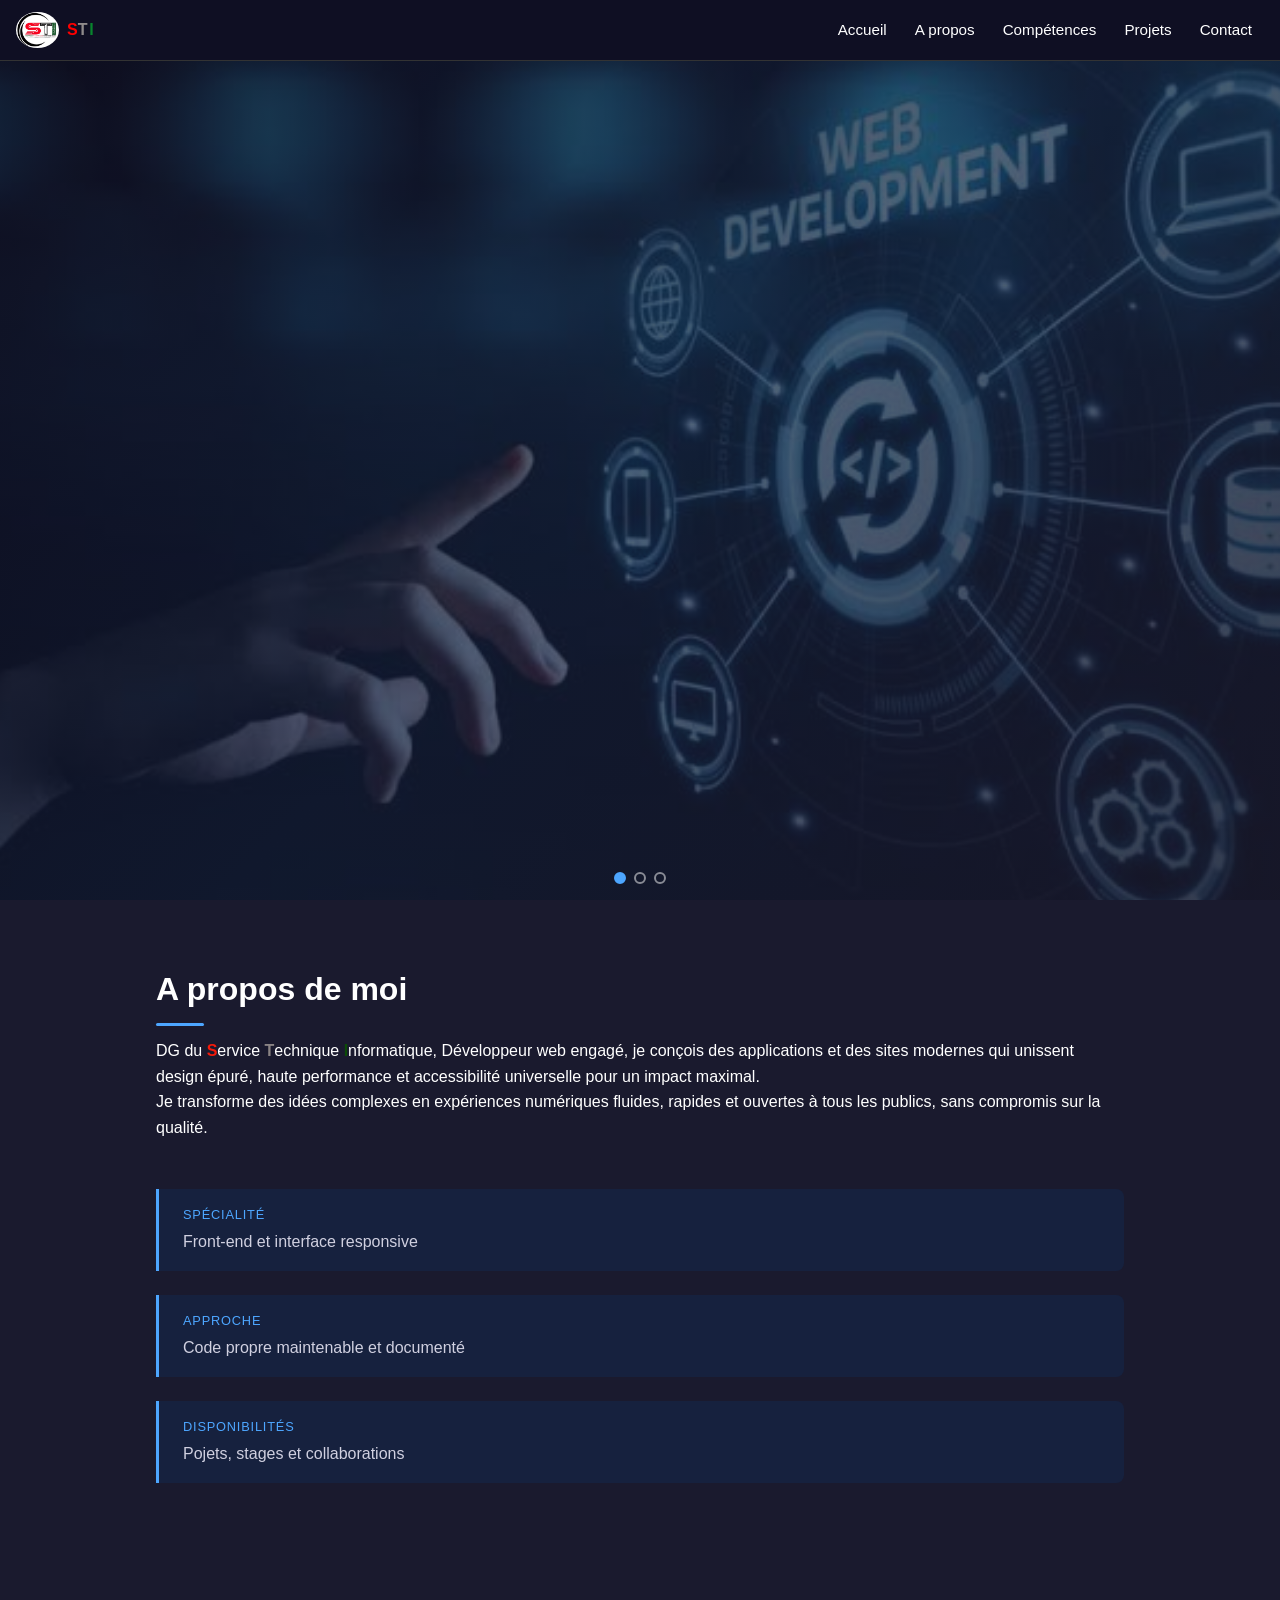
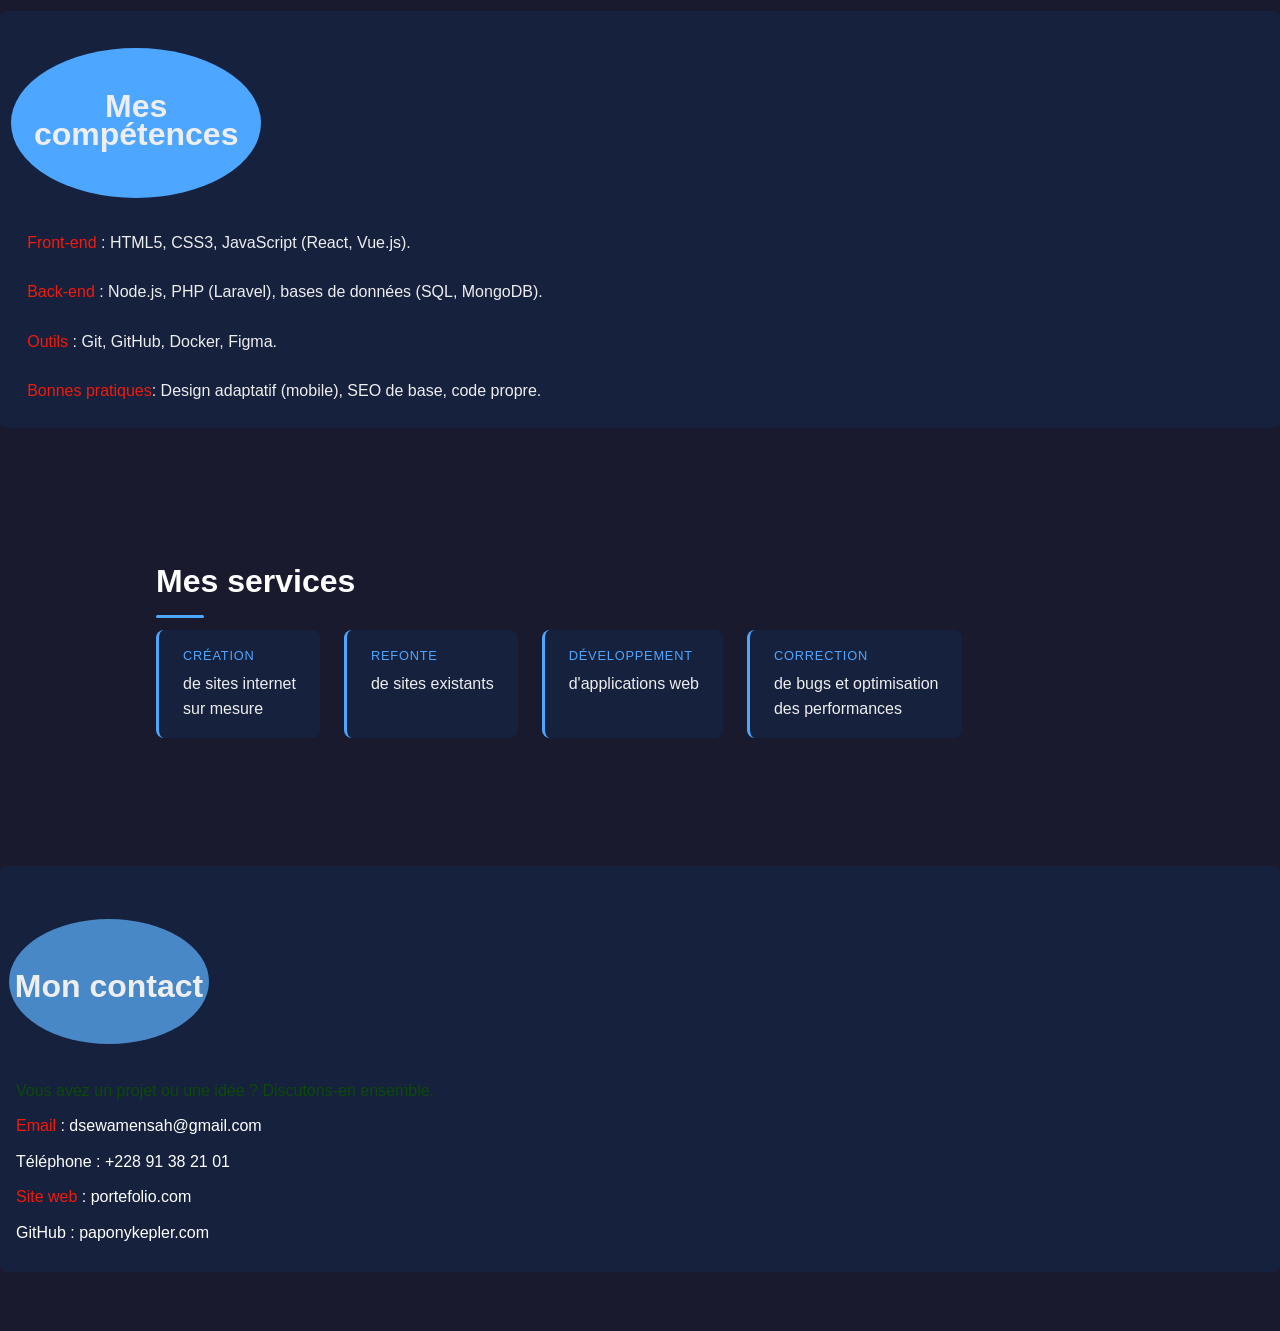
==== commit 858ef6fd: "portefoliosit" ====
--- a/index.html
+++ b/index.html
@@ -118,7 +118,7 @@
             </section>
 
             <!--compétences-->
-            <section class="section2">
+            <section class="section2" id="competences">
                 <div class="container2">   <!--zone invisible-->
                     <div class="rond2">
                     <h2 class="section2-titre"> Mes compétences</h2>  
@@ -135,15 +135,15 @@
             </section>
 
             <!--services-->
-            <section class="section">
+            <section class="section" id="services">
                 <div class="container">
                    <h2 class="section-titre"> Mes services</h2> 
                    <div class="services">
                        <ul class="services_list">
-                           <li><span class="services_label">Création de sites internet sur mesure</span></li>
-                           <li><span class="services_label">Refonte de sites existants</span></li>
-                           <li><span class="services_label">Développement d'applications web</span></li>
-                           <li><span class="services_label">Correction de bugs et optimisation des performances</span></li>
+                           <li><span class="services_label">Création </span>de sites internet<br> sur mesure</li>
+                           <li><span class="services_label">Refonte</span> de sites existants</li>
+                           <li><span class="services_label">Développement </span>d'applications web</li>
+                           <li><span class="services_label">Correction</span> de bugs et optimisation<br> des performances</li>
                        </ul>
                     
                     </div>
@@ -155,7 +155,7 @@
             </section>
 
             <!--contact-->
-            <section class="section4">
+            <section class="section4" id="contact">
                 <div class="container4">
                     <div class="rond4">
                        <h2 class="section4-titre"> Mon contact</h2> 
--- a/portefolio.css
+++ b/portefolio.css
@@ -385,13 +385,14 @@
         color: #fff;
     }
     .about_text p + p{
-        margin-top: 1rem;
+        margin-top: 1.rem;
     }
     .about_list{
         list-style: none;
         display: flex;
+        flex-wrap: wrap;
         flex-direction:column;
-        gap: 11rem;
+        gap: 1.5rem;
     }
 
     .about_list li{
@@ -403,7 +404,9 @@
     }
     @media (min-width: 600px){
         .about_list{
-            flex-direction: row;
+            /* flex-direction: row; */
+            /* flex-wrap: nowrap; */
+            display: flex;
             flex-wrap: wrap;
         }
     }
@@ -421,25 +424,27 @@
      }
 
      .about_list{
-        flex-direction: column;
+        /* flex-direction: column; */
+        display: flex;
+        flex-direction: row;
      }
      .about_list li{
-        flex: none;
+        /* flex: none; */
         width:100%
      }
      
-     @media(max-width: 480px){
+    /* @media(max-width: 480px){
         .section{
             padding: 2.5rem 0;
         }
-        .section2{
+        /*.section2{
             padding: 2.5rem 0;
         }
         .section4{
             padding: 2.5rem 0;
-        }
-
-     }
+        }*/
+
+     
      .logo{
         font-size: 1rem;
      }
@@ -466,8 +471,15 @@
         letter-spacing: 0.05rem;           /*met un petit écart entre les lettres*/
         color: #4da6ff;
         margin-bottom: 0.25rem;
-     }
-
+    }
+    .services_label{
+        display: block;
+        font-size: 0.8rem;  
+        text-transform: uppercase;         /* met les textes en majuscule sans passer par html*/
+        letter-spacing: 0.05rem;           /*met un petit écart entre les lettres*/
+        color: #4da6ff;
+        margin-bottom: 0.25rem;
+    }
 
 /*Mise en forme de la section 2*/
 
@@ -481,8 +493,7 @@
     .container2{
         background-color: #16213e;
         padding-top: 1.5rem;
-        width:47%;
-        display: flex;
+        width:100%;
         justify-content:center;
         padding-bottom: 0.1px;
         padding-left: 0.70rem;
@@ -492,7 +503,7 @@
 
     .rond2{
        background:#4da6ff;
-        border-radius:55%;
+        border-radius:50%;
         width:250px;
         height:125px;
         margin-bottom:2rem;
@@ -506,13 +517,27 @@
         text-align: center;
         display:flex;
         justify-content:center;
-        margin-top:-11px;
+        margin-top:32px;
         
+    }
+    @media(min-width: 900px){
+        .section2-titre{
+            
+            font-size: 2rem;
+            
+        }
+        .rond2{
+            line-height: 0.88;
+            height: 150px;
+        }
+        .competences_list li{
+            margin-bottom: 1.5rem;
+        }
     }
     .competences_list li{
         list-style: none;
         margin-left:1rem;
-        /* flex-direction: column; */   
+           
     }
     
 /*Mise en forme de la section 3*/
@@ -524,7 +549,8 @@
 .services_list{
     list-style: none;
     display: flex;
-    gap: 11rem;
+    flex-wrap: wrap;
+    gap: 1.5rem;
 }
 .services_list li{
     padding: 1rem 1.5rem;
@@ -546,11 +572,10 @@
     .container4{
         background-color:#16213e;
         padding-top: 1.5rem;
-        width:47%;
-        display: flex;
+        width:100%;
         justify-content:center;
         margin-bottom: -5px; 
-        padding-left: -8px;
+        padding-left: 0;
         border-radius: 0.5rem;
         padding-bottom: 18px;   
      }
@@ -558,13 +583,13 @@
     .rond4{
        background:#4888c7;
         border-radius:55%;
-        width:250px;
+        width:200px;
         height:125px;
         margin-bottom:2rem;
         margin-top: 1.8rem;
         padding: 0.75rem 0;
         align-items: flex-start;
-        margin-left: -40px;
+        margin-left: 9px;
     
     } 
     .section4-titre{
@@ -572,7 +597,7 @@
         text-align: center;
         display:flex;
         justify-content:center;
-        margin-top: 24px;
+        margin-top: 30px;
         
     }
     .contact_list li{
@@ -588,4 +613,4 @@
         font-size: 1rem;
         margin-bottom: 0.5rem;
     }
-
+   
